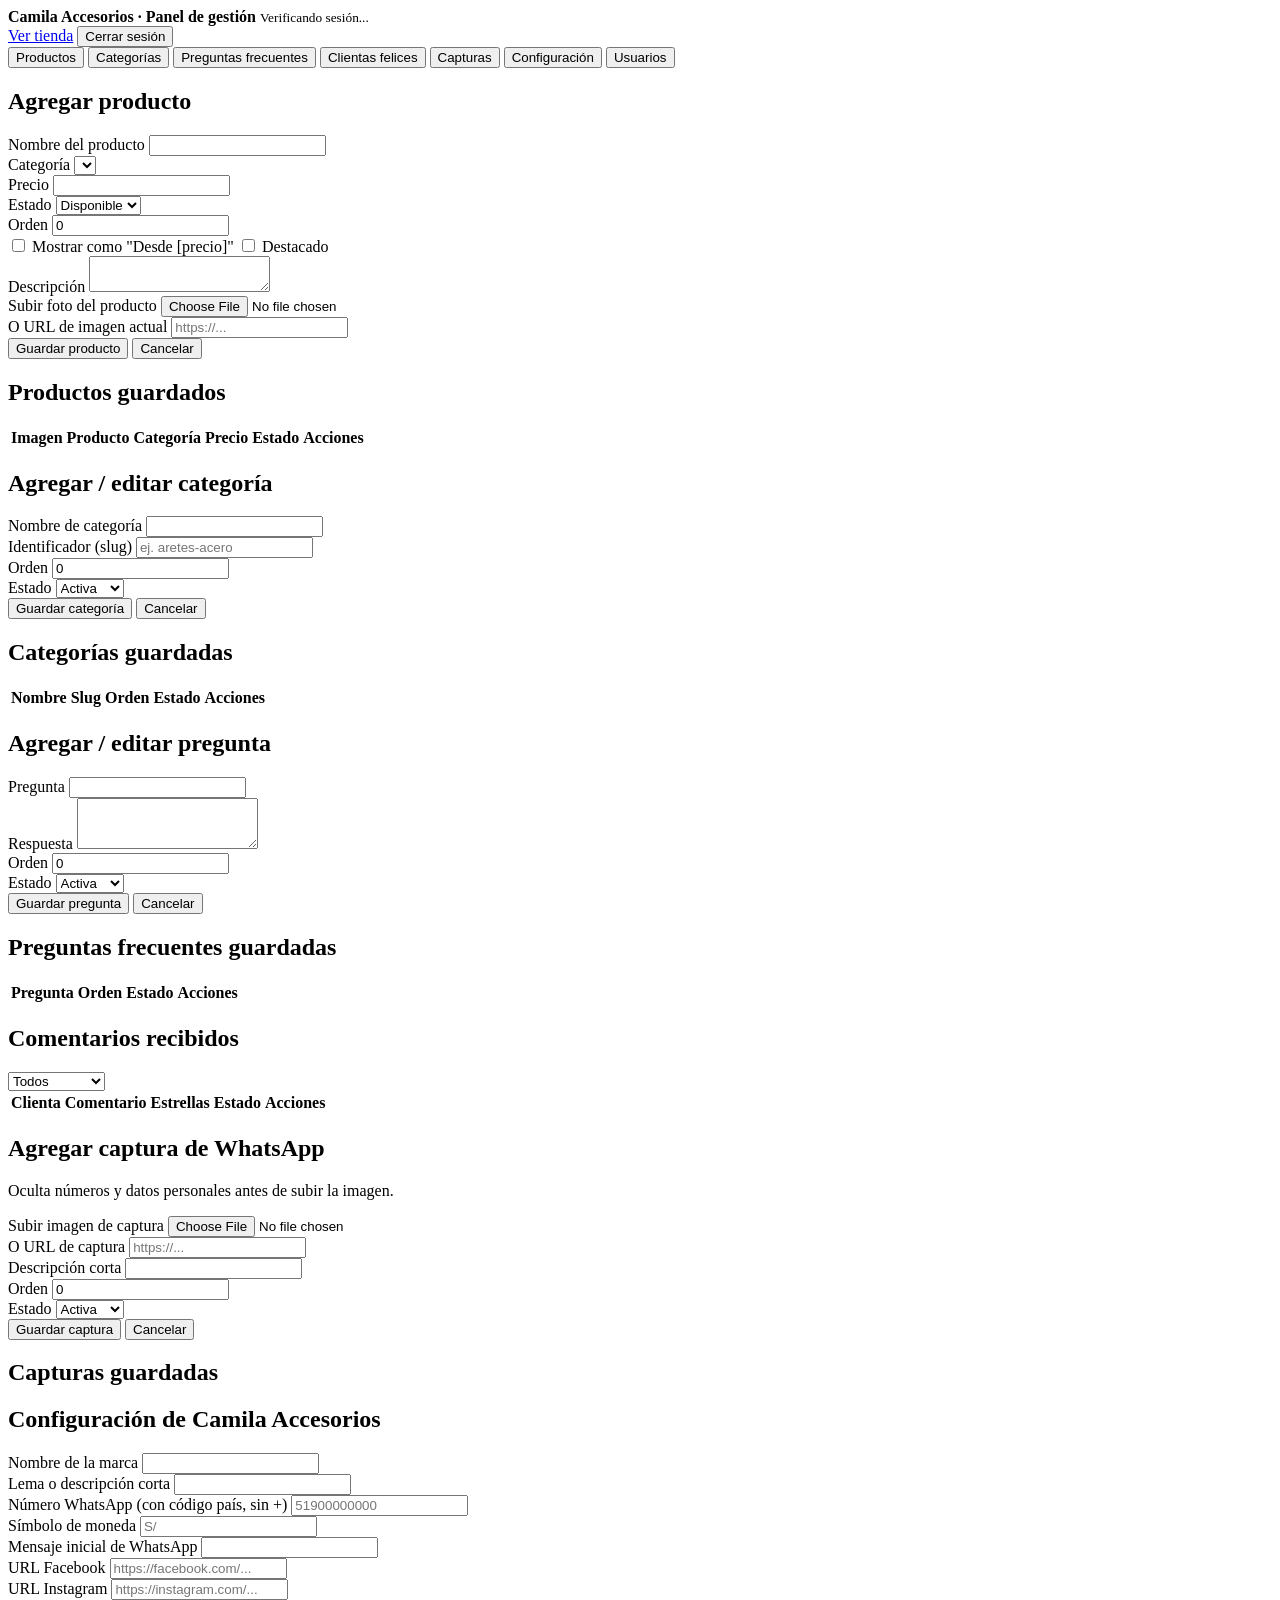
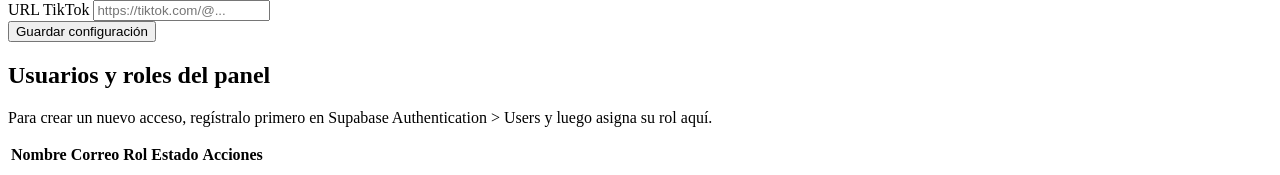
==== admin.html @ 9352d287 "Add files via upload" ====
<!DOCTYPE html>
<html lang="es">
<head>
  <meta charset="UTF-8" />
  <meta name="viewport" content="width=device-width, initial-scale=1.0" />
  <title>Panel de Administración — Camila Accesorios</title>
  <link rel="stylesheet" href="css/styles.css" />
  <link rel="stylesheet" href="css/admin.css" />
</head>
<body class="admin-body">
  <!-- Barra superior del panel -->
  <header class="admin-topbar">
    <div class="container admin-topbar-inner">
      <div>
        <strong>Camila Accesorios · Panel de gestión</strong>
        <small id="info-usuario-activo">Verificando sesión...</small>
      </div>
      <div class="admin-topbar-actions">
        <a href="index.html" target="_blank" class="btn btn-outline btn-sm">Ver tienda</a>
        <button type="button" id="btn-logout" class="btn btn-danger btn-sm">Cerrar sesión</button>
      </div>
    </div>
  </header>

  <main class="container admin-main">
    <!-- Navegación por pestañas -->
    <nav class="admin-tabs" role="tablist">
      <button type="button" class="tab-btn active" data-tab="sec-productos">Productos</button>
      <button type="button" class="tab-btn" data-tab="sec-categorias">Categorías</button>
      <button type="button" class="tab-btn" data-tab="sec-faq">Preguntas frecuentes</button>
      <button type="button" class="tab-btn" data-tab="sec-resenas">Clientas felices</button>
      <button type="button" class="tab-btn" data-tab="sec-capturas">Capturas</button>
      <button type="button" class="tab-btn" data-tab="sec-config">Configuración</button>
      <button type="button" class="tab-btn" id="tab-usuarios" data-tab="sec-usuarios">Usuarios</button>
    </nav>

    <!-- 1. PRODUCTOS -->
    <section id="sec-productos" class="tab-panel active">
      <div class="panel-grid">
        <div class="panel-card">
          <h2 id="titulo-form-producto">Agregar producto</h2>
          <form id="form-producto" class="admin-form">
            <input type="hidden" id="prod-id" />
            <div class="form-group">
              <label for="prod-nombre">Nombre del producto</label>
              <input type="text" id="prod-nombre" required />
            </div>
            <div class="form-row">
              <div class="form-group">
                <label for="prod-categoria">Categoría</label>
                <select id="prod-categoria"></select>
              </div>
              <div class="form-group">
                <label for="prod-precio">Precio</label>
                <input type="number" id="prod-precio" step="0.01" min="0" required />
              </div>
            </div>
            <div class="form-row">
              <div class="form-group">
                <label for="prod-estado">Estado</label>
                <select id="prod-estado">
                  <option value="disponible">Disponible</option>
                  <option value="agotado">Agotado</option>
                </select>
              </div>
              <div class="form-group">
                <label for="prod-orden">Orden</label>
                <input type="number" id="prod-orden" value="0" />
              </div>
            </div>
            <div class="form-checks">
              <label><input type="checkbox" id="prod-es-desde" /> Mostrar como "Desde [precio]"</label>
              <label><input type="checkbox" id="prod-destacado" /> Destacado</label>
            </div>
            <div class="form-group">
              <label for="prod-descripcion">Descripción</label>
              <textarea id="prod-descripcion" rows="2"></textarea>
            </div>
            <div class="form-group">
              <label for="prod-archivo">Subir foto del producto</label>
              <input type="file" id="prod-archivo" accept="image/*" />
            </div>
            <div class="form-group">
              <label for="prod-imagen-url">O URL de imagen actual</label>
              <input type="url" id="prod-imagen-url" placeholder="https://..." />
            </div>
            <div class="form-actions">
              <button type="submit" class="btn btn-primary">Guardar producto</button>
              <button type="button" id="btn-cancelar-prod" class="btn btn-outline">Cancelar</button>
            </div>
          </form>
        </div>

        <div class="panel-card">
          <h2>Productos guardados</h2>
          <div class="table-wrap">
            <table class="admin-table">
              <thead>
                <tr>
                  <th>Imagen</th>
                  <th>Producto</th>
                  <th>Categoría</th>
                  <th>Precio</th>
                  <th>Estado</th>
                  <th>Acciones</th>
                </tr>
              </thead>
              <tbody id="tbody-productos"></tbody>
            </table>
          </div>
        </div>
      </div>
    </section>

    <!-- 2. CATEGORÍAS -->
    <section id="sec-categorias" class="tab-panel">
      <div class="panel-grid">
        <div class="panel-card">
          <h2>Agregar / editar categoría</h2>
          <form id="form-categoria" class="admin-form">
            <input type="hidden" id="cat-id" />
            <div class="form-group">
              <label for="cat-nombre">Nombre de categoría</label>
              <input type="text" id="cat-nombre" required />
            </div>
            <div class="form-group">
              <label for="cat-slug">Identificador (slug)</label>
              <input type="text" id="cat-slug" required placeholder="ej. aretes-acero" />
            </div>
            <div class="form-row">
              <div class="form-group">
                <label for="cat-orden">Orden</label>
                <input type="number" id="cat-orden" value="0" />
              </div>
              <div class="form-group">
                <label for="cat-activa">Estado</label>
                <select id="cat-activa">
                  <option value="true">Activa</option>
                  <option value="false">Inactiva</option>
                </select>
              </div>
            </div>
            <div class="form-actions">
              <button type="submit" class="btn btn-primary">Guardar categoría</button>
              <button type="button" id="btn-cancelar-cat" class="btn btn-outline">Cancelar</button>
            </div>
          </form>
        </div>

        <div class="panel-card">
          <h2>Categorías guardadas</h2>
          <div class="table-wrap">
            <table class="admin-table">
              <thead>
                <tr>
                  <th>Nombre</th>
                  <th>Slug</th>
                  <th>Orden</th>
                  <th>Estado</th>
                  <th>Acciones</th>
                </tr>
              </thead>
              <tbody id="tbody-categorias"></tbody>
            </table>
          </div>
        </div>
      </div>
    </section>

    <!-- 3. PREGUNTAS FRECUENTES -->
    <section id="sec-faq" class="tab-panel">
      <div class="panel-grid">
        <div class="panel-card">
          <h2>Agregar / editar pregunta</h2>
          <form id="form-faq" class="admin-form">
            <input type="hidden" id="faq-id" />
            <div class="form-group">
              <label for="faq-pregunta">Pregunta</label>
              <input type="text" id="faq-pregunta" required />
            </div>
            <div class="form-group">
              <label for="faq-respuesta">Respuesta</label>
              <textarea id="faq-respuesta" rows="3" required></textarea>
            </div>
            <div class="form-row">
              <div class="form-group">
                <label for="faq-orden">Orden</label>
                <input type="number" id="faq-orden" value="0" />
              </div>
              <div class="form-group">
                <label for="faq-activa">Estado</label>
                <select id="faq-activa">
                  <option value="true">Activa</option>
                  <option value="false">Inactiva</option>
                </select>
              </div>
            </div>
            <div class="form-actions">
              <button type="submit" class="btn btn-primary">Guardar pregunta</button>
              <button type="button" id="btn-cancelar-faq" class="btn btn-outline">Cancelar</button>
            </div>
          </form>
        </div>

        <div class="panel-card">
          <h2>Preguntas frecuentes guardadas</h2>
          <div class="table-wrap">
            <table class="admin-table">
              <thead>
                <tr>
                  <th>Pregunta</th>
                  <th>Orden</th>
                  <th>Estado</th>
                  <th>Acciones</th>
                </tr>
              </thead>
              <tbody id="tbody-faq"></tbody>
            </table>
          </div>
        </div>
      </div>
    </section>

    <!-- 4. CLIENTAS FELICES -->
    <section id="sec-resenas" class="tab-panel">
      <div class="panel-card">
        <div class="card-header-flex">
          <h2>Comentarios recibidos</h2>
          <select id="filtro-estado-resenas">
            <option value="todos">Todos</option>
            <option value="pendiente">Pendientes</option>
            <option value="aprobado">Aprobados</option>
            <option value="rechazado">Rechazados</option>
            <option value="inactivo">Inactivos</option>
          </select>
        </div>
        <div class="table-wrap">
          <table class="admin-table">
            <thead>
              <tr>
                <th>Clienta</th>
                <th>Comentario</th>
                <th>Estrellas</th>
                <th>Estado</th>
                <th>Acciones</th>
              </tr>
            </thead>
            <tbody id="tbody-resenas"></tbody>
          </table>
        </div>
      </div>
    </section>

    <!-- 5. CAPTURAS -->
    <section id="sec-capturas" class="tab-panel">
      <div class="panel-grid">
        <div class="panel-card">
          <h2>Agregar captura de WhatsApp</h2>
          <p class="texto-suave">Oculta números y datos personales antes de subir la imagen.</p>
          <form id="form-captura" class="admin-form">
            <input type="hidden" id="cap-id" />
            <div class="form-group">
              <label for="cap-archivo">Subir imagen de captura</label>
              <input type="file" id="cap-archivo" accept="image/*" />
            </div>
            <div class="form-group">
              <label for="cap-url">O URL de captura</label>
              <input type="url" id="cap-url" placeholder="https://..." />
            </div>
            <div class="form-group">
              <label for="cap-descripcion">Descripción corta</label>
              <input type="text" id="cap-descripcion" />
            </div>
            <div class="form-row">
              <div class="form-group">
                <label for="cap-orden">Orden</label>
                <input type="number" id="cap-orden" value="0" />
              </div>
              <div class="form-group">
                <label for="cap-activa">Estado</label>
                <select id="cap-activa">
                  <option value="true">Activa</option>
                  <option value="false">Inactiva</option>
                </select>
              </div>
            </div>
            <div class="form-actions">
              <button type="submit" class="btn btn-primary">Guardar captura</button>
              <button type="button" id="btn-cancelar-cap" class="btn btn-outline">Cancelar</button>
            </div>
          </form>
        </div>

        <div class="panel-card">
          <h2>Capturas guardadas</h2>
          <div id="grid-admin-capturas" class="grid-capturas"></div>
        </div>
      </div>
    </section>

    <!-- 6. CONFIGURACIÓN -->
    <section id="sec-config" class="tab-panel">
      <div class="panel-card max-w-md">
        <h2>Configuración de Camila Accesorios</h2>
        <form id="form-config" class="admin-form">
          <div class="form-group">
            <label for="cfg-marca">Nombre de la marca</label>
            <input type="text" id="cfg-marca" required />
          </div>
          <div class="form-group">
            <label for="cfg-lema">Lema o descripción corta</label>
            <input type="text" id="cfg-lema" />
          </div>
          <div class="form-row">
            <div class="form-group">
              <label for="cfg-wa">Número WhatsApp (con código país, sin +)</label>
              <input type="text" id="cfg-wa" required placeholder="51900000000" />
            </div>
            <div class="form-group">
              <label for="cfg-moneda">Símbolo de moneda</label>
              <input type="text" id="cfg-moneda" required placeholder="S/" />
            </div>
          </div>
          <div class="form-group">
            <label for="cfg-mensaje-wa">Mensaje inicial de WhatsApp</label>
            <input type="text" id="cfg-mensaje-wa" />
          </div>
          <div class="form-group">
            <label for="cfg-fb">URL Facebook</label>
            <input type="url" id="cfg-fb" placeholder="https://facebook.com/..." />
          </div>
          <div class="form-group">
            <label for="cfg-ig">URL Instagram</label>
            <input type="url" id="cfg-ig" placeholder="https://instagram.com/..." />
          </div>
          <div class="form-group">
            <label for="cfg-tt">URL TikTok</label>
            <input type="url" id="cfg-tt" placeholder="https://tiktok.com/@..." />
          </div>
          <button type="submit" class="btn btn-primary">Guardar configuración</button>
        </form>
      </div>
    </section>

    <!-- 7. USUARIOS (Solo visible para rol 'admin') -->
    <section id="sec-usuarios" class="tab-panel">
      <div class="panel-card">
        <h2>Usuarios y roles del panel</h2>
        <p class="texto-suave">Para crear un nuevo acceso, regístralo primero en Supabase Authentication &gt; Users y luego asigna su rol aquí.</p>
        <div class="table-wrap">
          <table class="admin-table">
            <thead>
              <tr>
                <th>Nombre</th>
                <th>Correo</th>
                <th>Rol</th>
                <th>Estado</th>
                <th>Acciones</th>
              </tr>
            </thead>
            <tbody id="tbody-usuarios"></tbody>
          </table>
        </div>
      </div>
    </section>
  </main>

  <script>
    // Cambio de pestañas en el panel
    document.querySelectorAll('.tab-btn').forEach((btn) => {
      btn.addEventListener('click', () => {
        document.querySelectorAll('.tab-btn').forEach((b) => b.classList.remove('active'));
        document.querySelectorAll('.tab-panel').forEach((p) => p.classList.remove('active'));
        btn.classList.add('active');
        document.getElementById(btn.dataset.tab)?.classList.add('active');
      });
    });
  </script>
  <script type="module" src="./js/admin.js"></script>
</body>
</html>
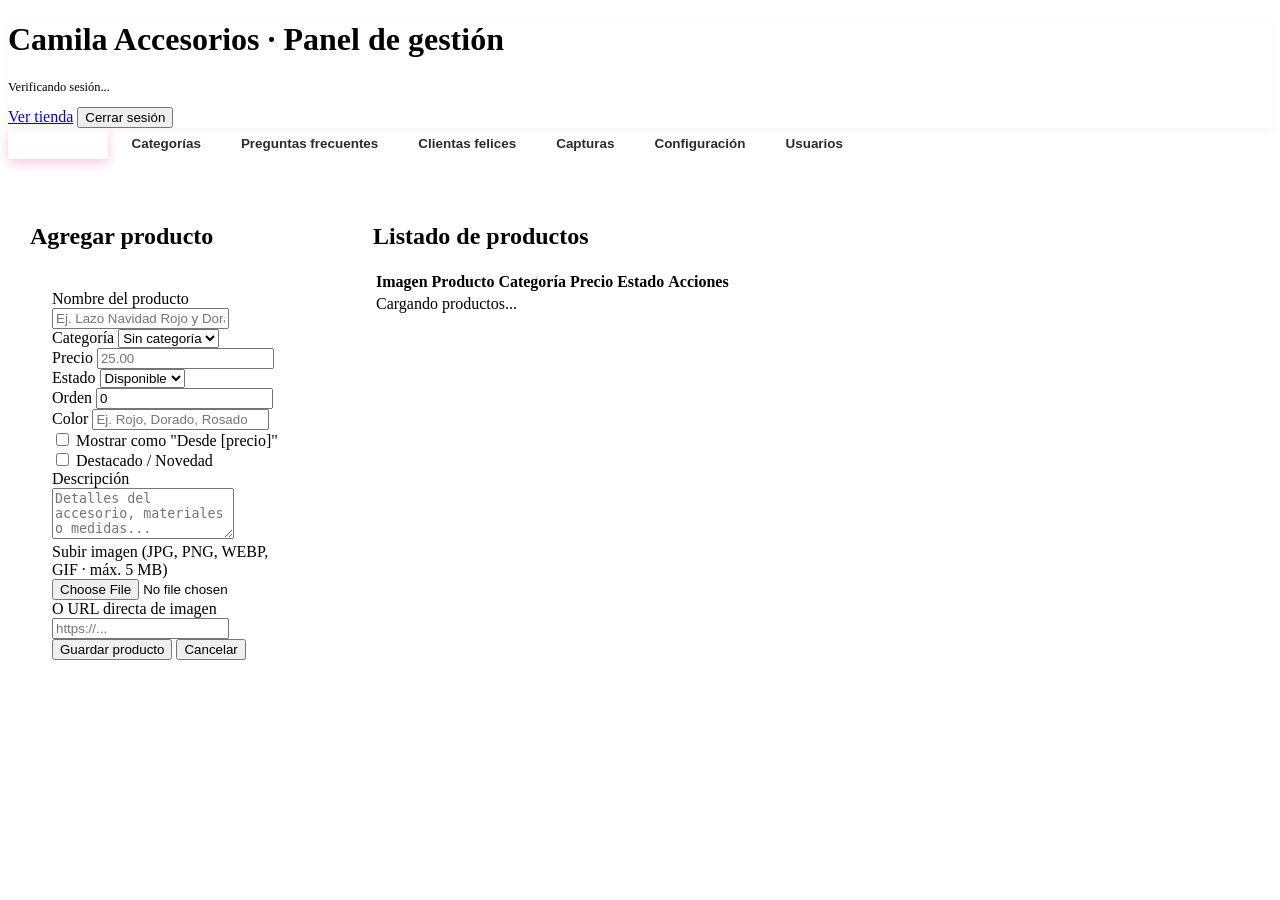
==== commit aef172e6: "Revamp admin panel layout and forms Updated the admin panel layout and improved accessibility featur" ====
--- a/admin.html
+++ b/admin.html
@@ -3,87 +3,192 @@
 <head>
   <meta charset="UTF-8" />
   <meta name="viewport" content="width=device-width, initial-scale=1.0" />
-  <title>Panel de Administración — Camila Accesorios</title>
-  <link rel="stylesheet" href="css/styles.css" />
+  <title>Camila Accesorios — Panel de gestión</title>
+  <link rel="preconnect" href="https://fonts.googleapis.com" />
+  <link rel="preconnect" href="https://fonts.gstatic.com" crossorigin />
+  <link href="https://fonts.googleapis.com/css2?family=Plus+Jakarta+Sans:wght@400;500;600;700&display=swap" rel="stylesheet" />
   <link rel="stylesheet" href="css/admin.css" />
 </head>
-<body class="admin-body">
-  <!-- Barra superior del panel -->
+<body>
+
+  <!-- ENCABEZADO SUPERIOR -->
   <header class="admin-topbar">
-    <div class="container admin-topbar-inner">
-      <div>
-        <strong>Camila Accesorios · Panel de gestión</strong>
-        <small id="info-usuario-activo">Verificando sesión...</small>
-      </div>
-      <div class="admin-topbar-actions">
-        <a href="index.html" target="_blank" class="btn btn-outline btn-sm">Ver tienda</a>
-        <button type="button" id="btn-logout" class="btn btn-danger btn-sm">Cerrar sesión</button>
+    <div class="admin-topbar__inner">
+      <div class="admin-brand">
+        <h1>Camila Accesorios · Panel de gestión</h1>
+        <p id="info-usuario-activo">Verificando sesión...</p>
+      </div>
+
+      <div class="admin-actions">
+        <a href="index.html" class="btn btn-outline">Ver tienda</a>
+        <button type="button" id="btn-logout" class="btn btn-danger">Cerrar sesión</button>
       </div>
     </div>
   </header>
 
-  <main class="container admin-main">
-    <!-- Navegación por pestañas -->
-    <nav class="admin-tabs" role="tablist">
-      <button type="button" class="tab-btn active" data-tab="sec-productos">Productos</button>
-      <button type="button" class="tab-btn" data-tab="sec-categorias">Categorías</button>
-      <button type="button" class="tab-btn" data-tab="sec-faq">Preguntas frecuentes</button>
-      <button type="button" class="tab-btn" data-tab="sec-resenas">Clientas felices</button>
-      <button type="button" class="tab-btn" data-tab="sec-capturas">Capturas</button>
-      <button type="button" class="tab-btn" data-tab="sec-config">Configuración</button>
-      <button type="button" class="tab-btn" id="tab-usuarios" data-tab="sec-usuarios">Usuarios</button>
+  <!-- CONTENEDOR PRINCIPAL -->
+  <main class="admin-container">
+
+    <!-- NAVEGACIÓN POR PESTAÑAS -->
+    <nav class="admin-tabs" role="tablist" aria-label="Secciones del panel">
+      <button type="button" class="tab-btn active" role="tab" aria-selected="true" data-tab="sec-productos">
+        Productos
+      </button>
+      <button type="button" class="tab-btn" role="tab" aria-selected="false" data-tab="sec-categorias">
+        Categorías
+      </button>
+      <button type="button" class="tab-btn" role="tab" aria-selected="false" data-tab="sec-faq">
+        Preguntas frecuentes
+      </button>
+      <button type="button" class="tab-btn" role="tab" aria-selected="false" data-tab="sec-resenas">
+        Clientas felices
+      </button>
+      <button type="button" class="tab-btn" role="tab" aria-selected="false" data-tab="sec-capturas">
+        Capturas
+      </button>
+      <button type="button" class="tab-btn" role="tab" aria-selected="false" data-tab="sec-config">
+        Configuración
+      </button>
+      <button type="button" class="tab-btn" role="tab" aria-selected="false" id="tab-usuarios" data-tab="sec-usuarios">
+        Usuarios
+      </button>
     </nav>
 
-    <!-- 1. PRODUCTOS -->
-    <section id="sec-productos" class="tab-panel active">
-      <div class="panel-grid">
-        <div class="panel-card">
+    <!-- ========================================== -->
+    <!-- 1. PRODUCTOS                               -->
+    <!-- ========================================== -->
+    <section id="sec-productos" class="tab-panel active" role="tabpanel">
+      <div class="admin-grid">
+        <div class="admin-card">
           <h2 id="titulo-form-producto">Agregar producto</h2>
+
           <form id="form-producto" class="admin-form">
-            <input type="hidden" id="prod-id" />
+            <input type="hidden" id="prod-id" name="prod-id" />
+
             <div class="form-group">
               <label for="prod-nombre">Nombre del producto</label>
-              <input type="text" id="prod-nombre" required />
-            </div>
+              <input
+                type="text"
+                id="prod-nombre"
+                name="prod-nombre"
+                placeholder="Ej. Lazo Navidad Rojo y Dorado"
+                required
+              />
+            </div>
+
             <div class="form-row">
               <div class="form-group">
                 <label for="prod-categoria">Categoría</label>
-                <select id="prod-categoria"></select>
-              </div>
+                <select id="prod-categoria" name="prod-categoria">
+                  <option value="">Sin categoría</option>
+                </select>
+              </div>
+
               <div class="form-group">
                 <label for="prod-precio">Precio</label>
-                <input type="number" id="prod-precio" step="0.01" min="0" required />
-              </div>
-            </div>
+                <input
+                  type="number"
+                  id="prod-precio"
+                  name="prod-precio"
+                  min="0"
+                  step="0.50"
+                  placeholder="25.00"
+                  required
+                />
+              </div>
+            </div>
+
             <div class="form-row">
               <div class="form-group">
                 <label for="prod-estado">Estado</label>
-                <select id="prod-estado">
+                <select id="prod-estado" name="prod-estado">
                   <option value="disponible">Disponible</option>
                   <option value="agotado">Agotado</option>
                 </select>
               </div>
+
               <div class="form-group">
                 <label for="prod-orden">Orden</label>
-                <input type="number" id="prod-orden" value="0" />
-              </div>
-            </div>
+                <input
+                  type="number"
+                  id="prod-orden"
+                  name="prod-orden"
+                  min="0"
+                  step="1"
+                  value="0"
+                />
+              </div>
+            </div>
+
+            <div class="form-group">
+              <label for="prod-color">Color</label>
+              <input
+                type="text"
+                id="prod-color"
+                name="prod-color"
+                list="lista-colores-sugeridos"
+                placeholder="Ej. Rojo, Dorado, Rosado, Celeste"
+              />
+              <datalist id="lista-colores-sugeridos">
+                <option value="Rojo"></option>
+                <option value="Dorado"></option>
+                <option value="Plateado"></option>
+                <option value="Rosado"></option>
+                <option value="Fucsia"></option>
+                <option value="Celeste"></option>
+                <option value="Azul"></option>
+                <option value="Blanco"></option>
+                <option value="Negro"></option>
+                <option value="Verde"></option>
+                <option value="Morado"></option>
+                <option value="Lila"></option>
+                <option value="Amarillo"></option>
+                <option value="Coral"></option>
+              </datalist>
+            </div>
+
             <div class="form-checks">
-              <label><input type="checkbox" id="prod-es-desde" /> Mostrar como "Desde [precio]"</label>
-              <label><input type="checkbox" id="prod-destacado" /> Destacado</label>
-            </div>
+              <label class="checkbox-label">
+                <input type="checkbox" id="prod-es-desde" name="prod-es-desde" />
+                <span>Mostrar como "Desde [precio]"</span>
+              </label>
+
+              <label class="checkbox-label">
+                <input type="checkbox" id="prod-destacado" name="prod-destacado" />
+                <span>Destacado / Novedad</span>
+              </label>
+            </div>
+
             <div class="form-group">
               <label for="prod-descripcion">Descripción</label>
-              <textarea id="prod-descripcion" rows="2"></textarea>
-            </div>
-            <div class="form-group">
-              <label for="prod-archivo">Subir foto del producto</label>
-              <input type="file" id="prod-archivo" accept="image/*" />
-            </div>
-            <div class="form-group">
-              <label for="prod-imagen-url">O URL de imagen actual</label>
-              <input type="url" id="prod-imagen-url" placeholder="https://..." />
-            </div>
+              <textarea
+                id="prod-descripcion"
+                name="prod-descripcion"
+                rows="3"
+                placeholder="Detalles del accesorio, materiales o medidas..."
+              ></textarea>
+            </div>
+
+            <div class="form-group">
+              <label for="prod-archivo">Subir imagen (JPG, PNG, WEBP, GIF · máx. 5 MB)</label>
+              <input
+                type="file"
+                id="prod-archivo"
+                name="prod-archivo"
+                accept="image/jpeg,image/png,image/webp,image/gif"
+              />
+            </div>
+
+            <div class="form-group">
+              <label for="prod-imagen-url">O URL directa de imagen</label>
+              <input
+                type="url"
+                id="prod-imagen-url"
+                name="prod-imagen-url"
+                placeholder="https://..."
+              />
+            </div>
+
             <div class="form-actions">
               <button type="submit" class="btn btn-primary">Guardar producto</button>
               <button type="button" id="btn-cancelar-prod" class="btn btn-outline">Cancelar</button>
@@ -91,9 +196,9 @@
           </form>
         </div>
 
-        <div class="panel-card">
-          <h2>Productos guardados</h2>
-          <div class="table-wrap">
+        <div class="admin-card">
+          <h2>Listado de productos</h2>
+          <div class="table-responsive">
             <table class="admin-table">
               <thead>
                 <tr>
@@ -105,41 +210,63 @@
                   <th>Acciones</th>
                 </tr>
               </thead>
-              <tbody id="tbody-productos"></tbody>
+              <tbody id="tbody-productos">
+                <tr><td colspan="6">Cargando productos...</td></tr>
+              </tbody>
             </table>
           </div>
         </div>
       </div>
     </section>
 
-    <!-- 2. CATEGORÍAS -->
-    <section id="sec-categorias" class="tab-panel">
-      <div class="panel-grid">
-        <div class="panel-card">
+    <!-- ========================================== -->
+    <!-- 2. CATEGORÍAS                              -->
+    <!-- ========================================== -->
+    <section id="sec-categorias" class="tab-panel" role="tabpanel" hidden>
+      <div class="admin-grid">
+        <div class="admin-card">
           <h2>Agregar / editar categoría</h2>
+
           <form id="form-categoria" class="admin-form">
-            <input type="hidden" id="cat-id" />
-            <div class="form-group">
-              <label for="cat-nombre">Nombre de categoría</label>
-              <input type="text" id="cat-nombre" required />
-            </div>
-            <div class="form-group">
-              <label for="cat-slug">Identificador (slug)</label>
-              <input type="text" id="cat-slug" required placeholder="ej. aretes-acero" />
-            </div>
+            <input type="hidden" id="cat-id" name="cat-id" />
+
+            <div class="form-group">
+              <label for="cat-nombre">Nombre de la categoría</label>
+              <input
+                type="text"
+                id="cat-nombre"
+                name="cat-nombre"
+                placeholder="Ej. Escolares"
+                required
+              />
+            </div>
+
+            <div class="form-group">
+              <label for="cat-slug">Slug</label>
+              <input
+                type="text"
+                id="cat-slug"
+                name="cat-slug"
+                placeholder="escolares"
+                required
+              />
+            </div>
+
             <div class="form-row">
               <div class="form-group">
                 <label for="cat-orden">Orden</label>
-                <input type="number" id="cat-orden" value="0" />
-              </div>
+                <input type="number" id="cat-orden" name="cat-orden" min="0" value="0" />
+              </div>
+
               <div class="form-group">
                 <label for="cat-activa">Estado</label>
-                <select id="cat-activa">
+                <select id="cat-activa" name="cat-activa">
                   <option value="true">Activa</option>
                   <option value="false">Inactiva</option>
                 </select>
               </div>
             </div>
+
             <div class="form-actions">
               <button type="submit" class="btn btn-primary">Guardar categoría</button>
               <button type="button" id="btn-cancelar-cat" class="btn btn-outline">Cancelar</button>
@@ -147,9 +274,9 @@
           </form>
         </div>
 
-        <div class="panel-card">
-          <h2>Categorías guardadas</h2>
-          <div class="table-wrap">
+        <div class="admin-card">
+          <h2>Categorías registradas</h2>
+          <div class="table-responsive">
             <table class="admin-table">
               <thead>
                 <tr>
@@ -160,41 +287,63 @@
                   <th>Acciones</th>
                 </tr>
               </thead>
-              <tbody id="tbody-categorias"></tbody>
+              <tbody id="tbody-categorias">
+                <tr><td colspan="5">Cargando categorías...</td></tr>
+              </tbody>
             </table>
           </div>
         </div>
       </div>
     </section>
 
-    <!-- 3. PREGUNTAS FRECUENTES -->
-    <section id="sec-faq" class="tab-panel">
-      <div class="panel-grid">
-        <div class="panel-card">
-          <h2>Agregar / editar pregunta</h2>
+    <!-- ========================================== -->
+    <!-- 3. PREGUNTAS FRECUENTES (FAQ)              -->
+    <!-- ========================================== -->
+    <section id="sec-faq" class="tab-panel" role="tabpanel" hidden>
+      <div class="admin-grid">
+        <div class="admin-card">
+          <h2>Agregar / editar pregunta frecuente</h2>
+
           <form id="form-faq" class="admin-form">
-            <input type="hidden" id="faq-id" />
+            <input type="hidden" id="faq-id" name="faq-id" />
+
             <div class="form-group">
               <label for="faq-pregunta">Pregunta</label>
-              <input type="text" id="faq-pregunta" required />
-            </div>
+              <input
+                type="text"
+                id="faq-pregunta"
+                name="faq-pregunta"
+                placeholder="¿Hacen envíos a todo el Perú?"
+                required
+              />
+            </div>
+
             <div class="form-group">
               <label for="faq-respuesta">Respuesta</label>
-              <textarea id="faq-respuesta" rows="3" required></textarea>
-            </div>
+              <textarea
+                id="faq-respuesta"
+                name="faq-respuesta"
+                rows="4"
+                placeholder="Sí, realizamos envíos a nivel nacional..."
+                required
+              ></textarea>
+            </div>
+
             <div class="form-row">
               <div class="form-group">
                 <label for="faq-orden">Orden</label>
-                <input type="number" id="faq-orden" value="0" />
-              </div>
+                <input type="number" id="faq-orden" name="faq-orden" min="0" value="0" />
+              </div>
+
               <div class="form-group">
                 <label for="faq-activa">Estado</label>
-                <select id="faq-activa">
+                <select id="faq-activa" name="faq-activa">
                   <option value="true">Activa</option>
                   <option value="false">Inactiva</option>
                 </select>
               </div>
             </div>
+
             <div class="form-actions">
               <button type="submit" class="btn btn-primary">Guardar pregunta</button>
               <button type="button" id="btn-cancelar-faq" class="btn btn-outline">Cancelar</button>
@@ -202,88 +351,115 @@
           </form>
         </div>
 
-        <div class="panel-card">
-          <h2>Preguntas frecuentes guardadas</h2>
-          <div class="table-wrap">
+        <div class="admin-card">
+          <h2>Preguntas registradas</h2>
+          <div class="table-responsive">
             <table class="admin-table">
               <thead>
                 <tr>
-                  <th>Pregunta</th>
+                  <th>Pregunta y respuesta</th>
                   <th>Orden</th>
                   <th>Estado</th>
                   <th>Acciones</th>
                 </tr>
               </thead>
-              <tbody id="tbody-faq"></tbody>
+              <tbody id="tbody-faq">
+                <tr><td colspan="4">Cargando preguntas...</td></tr>
+              </tbody>
             </table>
           </div>
         </div>
       </div>
     </section>
 
-    <!-- 4. CLIENTAS FELICES -->
-    <section id="sec-resenas" class="tab-panel">
-      <div class="panel-card">
+    <!-- ========================================== -->
+    <!-- 4. CLIENTAS FELICES (RESEÑAS)             -->
+    <!-- ========================================== -->
+    <section id="sec-resenas" class="tab-panel" role="tabpanel" hidden>
+      <div class="admin-card">
         <div class="card-header-flex">
-          <h2>Comentarios recibidos</h2>
-          <select id="filtro-estado-resenas">
-            <option value="todos">Todos</option>
-            <option value="pendiente">Pendientes</option>
-            <option value="aprobado">Aprobados</option>
-            <option value="rechazado">Rechazados</option>
-            <option value="inactivo">Inactivos</option>
-          </select>
-        </div>
-        <div class="table-wrap">
+          <h2>Reseñas y comentarios de clientas</h2>
+          <div class="form-group form-group--inline">
+            <label for="filtro-estado-resenas">Filtrar:</label>
+            <select id="filtro-estado-resenas" name="filtro-estado-resenas">
+              <option value="todos">Todos</option>
+              <option value="pendiente">Pendientes</option>
+              <option value="aprobado">Aprobados</option>
+              <option value="rechazado">Rechazados</option>
+            </select>
+          </div>
+        </div>
+
+        <div class="table-responsive">
           <table class="admin-table">
             <thead>
               <tr>
                 <th>Clienta</th>
                 <th>Comentario</th>
-                <th>Estrellas</th>
+                <th>Calificación</th>
                 <th>Estado</th>
                 <th>Acciones</th>
               </tr>
             </thead>
-            <tbody id="tbody-resenas"></tbody>
+            <tbody id="tbody-resenas">
+              <tr><td colspan="5">Cargando reseñas...</td></tr>
+            </tbody>
           </table>
         </div>
       </div>
     </section>
 
-    <!-- 5. CAPTURAS -->
-    <section id="sec-capturas" class="tab-panel">
-      <div class="panel-grid">
-        <div class="panel-card">
-          <h2>Agregar captura de WhatsApp</h2>
-          <p class="texto-suave">Oculta números y datos personales antes de subir la imagen.</p>
+    <!-- ========================================== -->
+    <!-- 5. CAPTURAS DE WHATSAPP                    -->
+    <!-- ========================================== -->
+    <section id="sec-capturas" class="tab-panel" role="tabpanel" hidden>
+      <div class="admin-grid">
+        <div class="admin-card">
+          <h2>Agregar / editar captura</h2>
+
           <form id="form-captura" class="admin-form">
-            <input type="hidden" id="cap-id" />
-            <div class="form-group">
-              <label for="cap-archivo">Subir imagen de captura</label>
-              <input type="file" id="cap-archivo" accept="image/*" />
-            </div>
-            <div class="form-group">
-              <label for="cap-url">O URL de captura</label>
-              <input type="url" id="cap-url" placeholder="https://..." />
-            </div>
-            <div class="form-group">
-              <label for="cap-descripcion">Descripción corta</label>
-              <input type="text" id="cap-descripcion" />
-            </div>
+            <input type="hidden" id="cap-id" name="cap-id" />
+
+            <div class="form-group">
+              <label for="cap-archivo">Subir imagen</label>
+              <input
+                type="file"
+                id="cap-archivo"
+                name="cap-archivo"
+                accept="image/jpeg,image/png,image/webp,image/gif"
+              />
+            </div>
+
+            <div class="form-group">
+              <label for="cap-url">O URL de imagen</label>
+              <input type="url" id="cap-url" name="cap-url" placeholder="https://..." />
+            </div>
+
+            <div class="form-group">
+              <label for="cap-descripcion">Descripción</label>
+              <input
+                type="text"
+                id="cap-descripcion"
+                name="cap-descripcion"
+                placeholder="Ej. Pedido entregado en Piura"
+              />
+            </div>
+
             <div class="form-row">
               <div class="form-group">
                 <label for="cap-orden">Orden</label>
-                <input type="number" id="cap-orden" value="0" />
-              </div>
+                <input type="number" id="cap-orden" name="cap-orden" min="0" value="0" />
+              </div>
+
               <div class="form-group">
                 <label for="cap-activa">Estado</label>
-                <select id="cap-activa">
+                <select id="cap-activa" name="cap-activa">
                   <option value="true">Activa</option>
                   <option value="false">Inactiva</option>
                 </select>
               </div>
             </div>
+
             <div class="form-actions">
               <button type="submit" class="btn btn-primary">Guardar captura</button>
               <button type="button" id="btn-cancelar-cap" class="btn btn-outline">Cancelar</button>
@@ -291,63 +467,88 @@
           </form>
         </div>
 
-        <div class="panel-card">
-          <h2>Capturas guardadas</h2>
-          <div id="grid-admin-capturas" class="grid-capturas"></div>
-        </div>
-      </div>
-    </section>
-
-    <!-- 6. CONFIGURACIÓN -->
-    <section id="sec-config" class="tab-panel">
-      <div class="panel-card max-w-md">
-        <h2>Configuración de Camila Accesorios</h2>
+        <div class="admin-card">
+          <h2>Capturas registradas</h2>
+          <div id="grid-admin-capturas" class="capturas-grid">
+            <p class="texto-suave">Cargando capturas...</p>
+          </div>
+        </div>
+      </div>
+    </section>
+
+    <!-- ========================================== -->
+    <!-- 6. CONFIGURACIÓN DEL SITIO                 -->
+    <!-- ========================================== -->
+    <section id="sec-config" class="tab-panel" role="tabpanel" hidden>
+      <div class="admin-card">
+        <h2>Configuración general de la tienda</h2>
+
         <form id="form-config" class="admin-form">
+          <div class="form-row">
+            <div class="form-group">
+              <label for="cfg-marca">Nombre de marca</label>
+              <input type="text" id="cfg-marca" name="cfg-marca" required />
+            </div>
+
+            <div class="form-group">
+              <label for="cfg-lema">Lema / subtítulo</label>
+              <input type="text" id="cfg-lema" name="cfg-lema" />
+            </div>
+          </div>
+
+          <div class="form-row">
+            <div class="form-group">
+              <label for="cfg-wa">Número de WhatsApp (con código de país)</label>
+              <input type="text" id="cfg-wa" name="cfg-wa" placeholder="51900000000" required />
+            </div>
+
+            <div class="form-group">
+              <label for="cfg-moneda">Símbolo de moneda</label>
+              <input type="text" id="cfg-moneda" name="cfg-moneda" value="S/" required />
+            </div>
+          </div>
+
           <div class="form-group">
-            <label for="cfg-marca">Nombre de la marca</label>
-            <input type="text" id="cfg-marca" required />
-          </div>
-          <div class="form-group">
-            <label for="cfg-lema">Lema o descripción corta</label>
-            <input type="text" id="cfg-lema" />
-          </div>
+            <label for="cfg-mensaje-wa">Mensaje base para WhatsApp</label>
+            <textarea
+              id="cfg-mensaje-wa"
+              name="cfg-mensaje-wa"
+              rows="3"
+              placeholder="Hola Camila Accesorios, deseo realizar el siguiente pedido:"
+            ></textarea>
+          </div>
+
           <div class="form-row">
             <div class="form-group">
-              <label for="cfg-wa">Número WhatsApp (con código país, sin +)</label>
-              <input type="text" id="cfg-wa" required placeholder="51900000000" />
-            </div>
-            <div class="form-group">
-              <label for="cfg-moneda">Símbolo de moneda</label>
-              <input type="text" id="cfg-moneda" required placeholder="S/" />
-            </div>
-          </div>
-          <div class="form-group">
-            <label for="cfg-mensaje-wa">Mensaje inicial de WhatsApp</label>
-            <input type="text" id="cfg-mensaje-wa" />
-          </div>
-          <div class="form-group">
-            <label for="cfg-fb">URL Facebook</label>
-            <input type="url" id="cfg-fb" placeholder="https://facebook.com/..." />
-          </div>
-          <div class="form-group">
-            <label for="cfg-ig">URL Instagram</label>
-            <input type="url" id="cfg-ig" placeholder="https://instagram.com/..." />
-          </div>
-          <div class="form-group">
-            <label for="cfg-tt">URL TikTok</label>
-            <input type="url" id="cfg-tt" placeholder="https://tiktok.com/@..." />
-          </div>
-          <button type="submit" class="btn btn-primary">Guardar configuración</button>
+              <label for="cfg-fb">URL Facebook</label>
+              <input type="url" id="cfg-fb" name="cfg-fb" placeholder="https://facebook.com/..." />
+            </div>
+
+            <div class="form-group">
+              <label for="cfg-ig">URL Instagram</label>
+              <input type="url" id="cfg-ig" name="cfg-ig" placeholder="https://instagram.com/..." />
+            </div>
+
+            <div class="form-group">
+              <label for="cfg-tt">URL TikTok</label>
+              <input type="url" id="cfg-tt" name="cfg-tt" placeholder="https://tiktok.com/..." />
+            </div>
+          </div>
+
+          <div class="form-actions">
+            <button type="submit" class="btn btn-primary">Guardar configuración</button>
+          </div>
         </form>
       </div>
     </section>
 
-    <!-- 7. USUARIOS (Solo visible para rol 'admin') -->
-    <section id="sec-usuarios" class="tab-panel">
-      <div class="panel-card">
-        <h2>Usuarios y roles del panel</h2>
-        <p class="texto-suave">Para crear un nuevo acceso, regístralo primero en Supabase Authentication &gt; Users y luego asigna su rol aquí.</p>
-        <div class="table-wrap">
+    <!-- ========================================== -->
+    <!-- 7. USUARIOS Y ROLES (SOLO ADMIN)           -->
+    <!-- ========================================== -->
+    <section id="sec-usuarios" class="tab-panel" role="tabpanel" hidden>
+      <div class="admin-card">
+        <h2>Usuarios y permisos</h2>
+        <div class="table-responsive">
           <table class="admin-table">
             <thead>
               <tr>
@@ -355,27 +556,19 @@
                 <th>Correo</th>
                 <th>Rol</th>
                 <th>Estado</th>
-                <th>Acciones</th>
+                <th>Acción</th>
               </tr>
             </thead>
-            <tbody id="tbody-usuarios"></tbody>
+            <tbody id="tbody-usuarios">
+              <tr><td colspan="5">Cargando usuarios...</td></tr>
+            </tbody>
           </table>
         </div>
       </div>
     </section>
+
   </main>
 
-  <script>
-    // Cambio de pestañas en el panel
-    document.querySelectorAll('.tab-btn').forEach((btn) => {
-      btn.addEventListener('click', () => {
-        document.querySelectorAll('.tab-btn').forEach((b) => b.classList.remove('active'));
-        document.querySelectorAll('.tab-panel').forEach((p) => p.classList.remove('active'));
-        btn.classList.add('active');
-        document.getElementById(btn.dataset.tab)?.classList.add('active');
-      });
-    });
-  </script>
-  <script type="module" src="./js/admin.js"></script>
+  <script type="module" src="js/admin.js"></script>
 </body>
-</html>+</html>
--- a/css/admin.css
+++ b/css/admin.css
@@ -0,0 +1,310 @@
+/* ==========================================
+   PANEL DE ADMINISTRACIÓN — CAMILA ACCESORIOS
+   Conserva proporciones exactas + estética rosa/magenta
+   ========================================== */
+
+body.admin-body {
+  background-color: var(--bg-page);
+  color: var(--text-main);
+  padding: 0 0 56px;
+  min-height: 100vh;
+}
+
+.admin-body .container {
+  max-width: 1320px;
+}
+
+/* 1. BARRA SUPERIOR (proporción compacta original) */
+.admin-topbar {
+  background-color: var(--bg-surface);
+  border-bottom: 1px solid var(--border-light);
+  box-shadow: 0 2px 10px rgba(72, 18, 45, 0.04);
+}
+
+.admin-topbar-inner {
+  min-height: 64px;
+  display: flex;
+  align-items: center;
+  justify-content: space-between;
+  gap: 16px;
+  padding-top: 10px;
+  padding-bottom: 10px;
+}
+
+.admin-topbar-inner strong {
+  display: block;
+  font-size: 1.02rem;
+  font-weight: 700;
+  color: #1f1b24;
+}
+
+#info-usuario-activo {
+  display: block;
+  font-size: 0.78rem;
+  color: var(--text-muted);
+  margin-top: 2px;
+}
+
+.admin-topbar-actions {
+  display: flex;
+  align-items: center;
+  gap: 10px;
+}
+
+.admin-body .btn {
+  display: inline-flex;
+  align-items: center;
+  justify-content: center;
+  border-radius: 10px;
+  font-weight: 600;
+  font-size: 0.82rem;
+  cursor: pointer;
+  padding: 6px 13px;
+  transition: all 0.18s ease;
+}
+
+.admin-body .btn-outline {
+  background-color: var(--primary-soft);
+  color: var(--primary);
+  border: 1px solid var(--primary-border);
+}
+
+.admin-body .btn-outline:hover {
+  background-color: var(--primary);
+  color: #ffffff;
+}
+
+.admin-body .btn-danger {
+  background-color: #ffffff;
+  color: #3a3540;
+  border: 1px solid var(--border-light);
+}
+
+.admin-body .btn-danger:hover {
+  background-color: var(--bg-soft-pink);
+  border-color: var(--primary-border);
+  color: var(--primary);
+}
+
+/* 2. CONTENEDOR PRINCIPAL Y PESTAÑAS */
+.admin-main {
+  padding-top: 22px;
+}
+
+.admin-tabs {
+  display: flex;
+  align-items: center;
+  gap: 6px;
+  flex-wrap: wrap;
+  margin-bottom: 24px;
+  background: transparent;
+  border: none;
+  padding: 0;
+  box-shadow: none;
+}
+
+.tab-btn {
+  appearance: none;
+  background: transparent;
+  border: 1px solid transparent;
+  border-radius: var(--radius-pill);
+  padding: 7px 16px;
+  font-size: 0.84rem;
+  font-weight: 600;
+  color: #2d2933;
+  cursor: pointer;
+  transition: all 0.18s ease;
+}
+
+.tab-btn:hover {
+  background-color: var(--primary-soft);
+  color: var(--primary);
+}
+
+.tab-btn.active {
+  background-color: var(--primary);
+  color: #ffffff;
+  box-shadow: 0 4px 12px rgba(228, 24, 120, 0.24);
+}
+
+/* 3. DISTRIBUCIÓN DE DOS COLUMNAS (Formulario ~310px | Tabla flexible) */
+.admin-grid,
+.panel-grid,
+.admin-two-col,
+section.tab-panel.active > div:has(> form),
+section.tab-panel:not([hidden]) > div:has(> form) {
+  display: grid;
+  grid-template-columns: 315px minmax(0, 1fr);
+  gap: 28px;
+  align-items: start;
+}
+
+/* Tarjetas blancas suaves */
+.admin-card,
+.panel-card,
+section.tab-panel form,
+section.tab-panel .table-wrap,
+section.tab-panel > div > div {
+  background-color: var(--bg-surface);
+  border: 1px solid var(--border-light);
+  border-radius: var(--radius-card);
+  padding: 20px 22px;
+  box-shadow: var(--shadow-card);
+}
+
+.admin-main h2,
+.admin-main h3 {
+  font-family: 'Plus Jakarta Sans', sans-serif;
+  font-size: 1.18rem;
+  font-weight: 700;
+  color: #1f1b24;
+  margin-bottom: 16px;
+}
+
+/* 4. FORMULARIO IZQUIERDO (con filas dobles Categoría/Precio y Estado/Orden) */
+.admin-main .form-row,
+.admin-main .grid-2,
+.admin-main form > div:has(> div + div) {
+  display: grid;
+  grid-template-columns: 1fr 1fr;
+  gap: 12px;
+}
+
+.admin-main label {
+  display: block;
+  font-size: 0.8rem;
+  font-weight: 700;
+  color: #2d2933;
+  margin-bottom: 5px;
+}
+
+.admin-main input[type="text"],
+.admin-main input[type="number"],
+.admin-main input[type="email"],
+.admin-main input[type="password"],
+.admin-main input[type="url"],
+.admin-main input[type="search"],
+.admin-main select,
+.admin-main textarea {
+  width: 100%;
+  padding: 8px 11px;
+  border-radius: 10px;
+  border: 1px solid var(--border-light);
+  background-color: #ffffff;
+  color: var(--text-main);
+  font-size: 0.85rem;
+  margin-bottom: 12px;
+  transition: border-color 0.18s ease, box-shadow 0.18s ease;
+}
+
+.admin-main input:focus,
+.admin-main select:focus,
+.admin-main textarea:focus {
+  outline: none;
+  border-color: var(--primary);
+  box-shadow: 0 0 0 3px var(--primary-soft);
+}
+
+.admin-main input[type="checkbox"] {
+  accent-color: var(--primary);
+  width: 15px;
+  height: 15px;
+  margin-right: 6px;
+  vertical-align: middle;
+}
+
+.admin-main label:has(input[type="checkbox"]) {
+  display: flex;
+  align-items: center;
+  font-weight: 500;
+  font-size: 0.82rem;
+  margin-bottom: 8px;
+  cursor: pointer;
+}
+
+.admin-main button[type="submit"],
+.admin-main .btn-primary {
+  background-color: var(--primary);
+  color: #ffffff;
+  border: none;
+  border-radius: var(--radius-pill);
+  padding: 9px 18px;
+  font-size: 0.84rem;
+  font-weight: 600;
+  cursor: pointer;
+  box-shadow: 0 4px 14px rgba(228, 24, 120, 0.22);
+  transition: background-color 0.18s ease;
+}
+
+.admin-main button[type="submit"]:hover,
+.admin-main .btn-primary:hover {
+  background-color: var(--primary-hover);
+}
+
+/* 5. TABLA DERECHA ("Productos guardados") */
+.admin-main table {
+  width: 100%;
+  border-collapse: collapse;
+  font-size: 0.85rem;
+}
+
+.admin-main th {
+  text-align: left;
+  font-size: 0.78rem;
+  font-weight: 700;
+  color: #2d2933;
+  padding: 10px 12px;
+  border-bottom: 1px solid var(--border-light);
+}
+
+.admin-main td {
+  padding: 12px;
+  border-bottom: 1px solid #f4eff3;
+  vertical-align: middle;
+}
+
+.admin-main tbody tr:hover {
+  background-color: #fff7fb;
+}
+
+.admin-main td img {
+  width: 48px;
+  height: 48px;
+  object-fit: cover;
+  border-radius: 10px;
+  background-color: var(--bg-card-img);
+  border: 1px solid var(--border-light);
+}
+
+.admin-main td button {
+  padding: 4px 10px;
+  border-radius: 8px;
+  border: 1px solid var(--primary-border);
+  background-color: var(--primary-soft);
+  color: var(--primary);
+  font-size: 0.76rem;
+  font-weight: 600;
+  cursor: pointer;
+  margin-right: 4px;
+  transition: all 0.18s ease;
+}
+
+.admin-main td button:hover {
+  background-color: var(--primary);
+  color: #ffffff;
+}
+
+@media (max-width: 920px) {
+  .admin-grid,
+  .panel-grid,
+  .admin-two-col,
+  section.tab-panel.active > div:has(> form),
+  section.tab-panel:not([hidden]) > div:has(> form) {
+    grid-template-columns: 1fr;
+  }
+
+  .admin-main table {
+    display: block;
+    overflow-x: auto;
+  }
+}
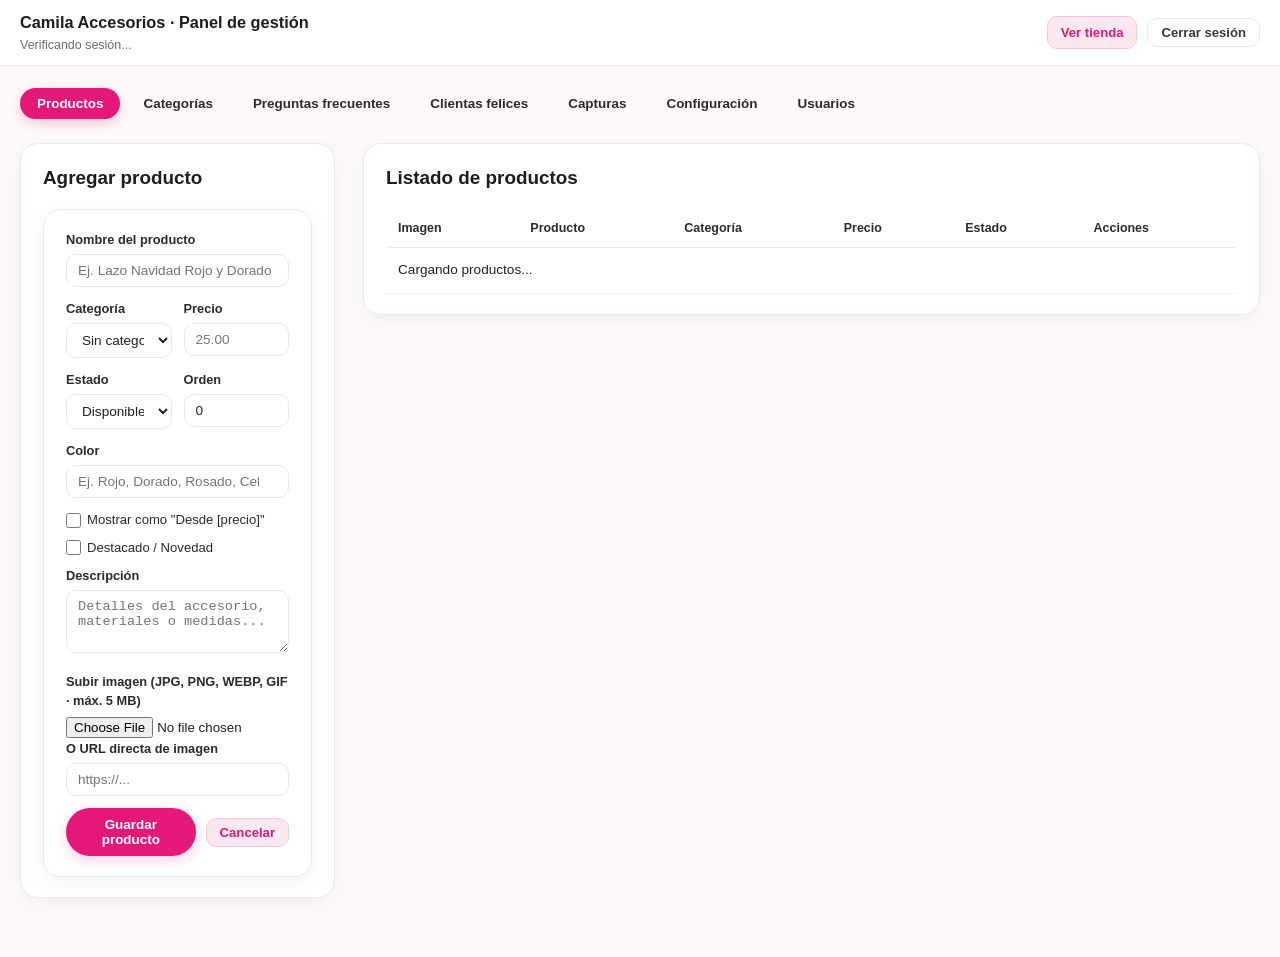
==== commit 98042fba: "Refactor admin.html structure and styling" ====
--- a/admin.html
+++ b/admin.html
@@ -6,30 +6,31 @@
   <title>Camila Accesorios — Panel de gestión</title>
   <link rel="preconnect" href="https://fonts.googleapis.com" />
   <link rel="preconnect" href="https://fonts.gstatic.com" crossorigin />
-  <link href="https://fonts.googleapis.com/css2?family=Plus+Jakarta+Sans:wght@400;500;600;700&display=swap" rel="stylesheet" />
+  <link href="https://fonts.googleapis.com/css2?family=Cormorant+Garamond:ital,wght@0,600;0,700;1,600;1,700&family=Plus+Jakarta+Sans:wght@400;500;600;700&display=swap" rel="stylesheet" />
+  <link rel="stylesheet" href="css/styles.css" />
   <link rel="stylesheet" href="css/admin.css" />
 </head>
-<body>
-
-  <!-- ENCABEZADO SUPERIOR -->
+<body class="admin-body">
+
+  <!-- 1. BARRA SUPERIOR -->
   <header class="admin-topbar">
-    <div class="admin-topbar__inner">
-      <div class="admin-brand">
-        <h1>Camila Accesorios · Panel de gestión</h1>
-        <p id="info-usuario-activo">Verificando sesión...</p>
-      </div>
-
-      <div class="admin-actions">
+    <div class="container admin-topbar-inner">
+      <div>
+        <strong>Camila Accesorios · Panel de gestión</strong>
+        <span id="info-usuario-activo">Verificando sesión...</span>
+      </div>
+
+      <div class="admin-topbar-actions">
         <a href="index.html" class="btn btn-outline">Ver tienda</a>
         <button type="button" id="btn-logout" class="btn btn-danger">Cerrar sesión</button>
       </div>
     </div>
   </header>
 
-  <!-- CONTENEDOR PRINCIPAL -->
-  <main class="admin-container">
-
-    <!-- NAVEGACIÓN POR PESTAÑAS -->
+  <!-- 2. CONTENEDOR PRINCIPAL -->
+  <main class="container admin-main">
+
+    <!-- PESTAÑAS -->
     <nav class="admin-tabs" role="tablist" aria-label="Secciones del panel">
       <button type="button" class="tab-btn active" role="tab" aria-selected="true" data-tab="sec-productos">
         Productos
@@ -62,29 +63,27 @@
         <div class="admin-card">
           <h2 id="titulo-form-producto">Agregar producto</h2>
 
-          <form id="form-producto" class="admin-form">
+          <form id="form-producto">
             <input type="hidden" id="prod-id" name="prod-id" />
 
-            <div class="form-group">
-              <label for="prod-nombre">Nombre del producto</label>
-              <input
-                type="text"
-                id="prod-nombre"
-                name="prod-nombre"
-                placeholder="Ej. Lazo Navidad Rojo y Dorado"
-                required
-              />
-            </div>
+            <label for="prod-nombre">Nombre del producto</label>
+            <input
+              type="text"
+              id="prod-nombre"
+              name="prod-nombre"
+              placeholder="Ej. Lazo Navidad Rojo y Dorado"
+              required
+            />
 
             <div class="form-row">
-              <div class="form-group">
+              <div>
                 <label for="prod-categoria">Categoría</label>
                 <select id="prod-categoria" name="prod-categoria">
                   <option value="">Sin categoría</option>
                 </select>
               </div>
 
-              <div class="form-group">
+              <div>
                 <label for="prod-precio">Precio</label>
                 <input
                   type="number"
@@ -99,7 +98,7 @@
             </div>
 
             <div class="form-row">
-              <div class="form-group">
+              <div>
                 <label for="prod-estado">Estado</label>
                 <select id="prod-estado" name="prod-estado">
                   <option value="disponible">Disponible</option>
@@ -107,7 +106,7 @@
                 </select>
               </div>
 
-              <div class="form-group">
+              <div>
                 <label for="prod-orden">Orden</label>
                 <input
                   type="number"
@@ -120,76 +119,66 @@
               </div>
             </div>
 
-            <div class="form-group">
-              <label for="prod-color">Color</label>
-              <input
-                type="text"
-                id="prod-color"
-                name="prod-color"
-                list="lista-colores-sugeridos"
-                placeholder="Ej. Rojo, Dorado, Rosado, Celeste"
-              />
-              <datalist id="lista-colores-sugeridos">
-                <option value="Rojo"></option>
-                <option value="Dorado"></option>
-                <option value="Plateado"></option>
-                <option value="Rosado"></option>
-                <option value="Fucsia"></option>
-                <option value="Celeste"></option>
-                <option value="Azul"></option>
-                <option value="Blanco"></option>
-                <option value="Negro"></option>
-                <option value="Verde"></option>
-                <option value="Morado"></option>
-                <option value="Lila"></option>
-                <option value="Amarillo"></option>
-                <option value="Coral"></option>
-              </datalist>
-            </div>
-
-            <div class="form-checks">
-              <label class="checkbox-label">
-                <input type="checkbox" id="prod-es-desde" name="prod-es-desde" />
-                <span>Mostrar como "Desde [precio]"</span>
-              </label>
-
-              <label class="checkbox-label">
-                <input type="checkbox" id="prod-destacado" name="prod-destacado" />
-                <span>Destacado / Novedad</span>
-              </label>
-            </div>
-
-            <div class="form-group">
-              <label for="prod-descripcion">Descripción</label>
-              <textarea
-                id="prod-descripcion"
-                name="prod-descripcion"
-                rows="3"
-                placeholder="Detalles del accesorio, materiales o medidas..."
-              ></textarea>
-            </div>
-
-            <div class="form-group">
-              <label for="prod-archivo">Subir imagen (JPG, PNG, WEBP, GIF · máx. 5 MB)</label>
-              <input
-                type="file"
-                id="prod-archivo"
-                name="prod-archivo"
-                accept="image/jpeg,image/png,image/webp,image/gif"
-              />
-            </div>
-
-            <div class="form-group">
-              <label for="prod-imagen-url">O URL directa de imagen</label>
-              <input
-                type="url"
-                id="prod-imagen-url"
-                name="prod-imagen-url"
-                placeholder="https://..."
-              />
-            </div>
-
-            <div class="form-actions">
+            <label for="prod-color">Color</label>
+            <input
+              type="text"
+              id="prod-color"
+              name="prod-color"
+              list="lista-colores-sugeridos"
+              placeholder="Ej. Rojo, Dorado, Rosado, Celeste"
+            />
+            <datalist id="lista-colores-sugeridos">
+              <option value="Rojo"></option>
+              <option value="Dorado"></option>
+              <option value="Plateado"></option>
+              <option value="Rosado"></option>
+              <option value="Fucsia"></option>
+              <option value="Celeste"></option>
+              <option value="Azul"></option>
+              <option value="Blanco"></option>
+              <option value="Negro"></option>
+              <option value="Verde"></option>
+              <option value="Morado"></option>
+              <option value="Lila"></option>
+              <option value="Amarillo"></option>
+              <option value="Coral"></option>
+            </datalist>
+
+            <label>
+              <input type="checkbox" id="prod-es-desde" name="prod-es-desde" />
+              Mostrar como "Desde [precio]"
+            </label>
+
+            <label>
+              <input type="checkbox" id="prod-destacado" name="prod-destacado" />
+              Destacado / Novedad
+            </label>
+
+            <label for="prod-descripcion">Descripción</label>
+            <textarea
+              id="prod-descripcion"
+              name="prod-descripcion"
+              rows="3"
+              placeholder="Detalles del accesorio, materiales o medidas..."
+            ></textarea>
+
+            <label for="prod-archivo">Subir imagen (JPG, PNG, WEBP, GIF · máx. 5 MB)</label>
+            <input
+              type="file"
+              id="prod-archivo"
+              name="prod-archivo"
+              accept="image/jpeg,image/png,image/webp,image/gif"
+            />
+
+            <label for="prod-imagen-url">O URL directa de imagen</label>
+            <input
+              type="url"
+              id="prod-imagen-url"
+              name="prod-imagen-url"
+              placeholder="https://..."
+            />
+
+            <div class="admin-topbar-actions">
               <button type="submit" class="btn btn-primary">Guardar producto</button>
               <button type="button" id="btn-cancelar-prod" class="btn btn-outline">Cancelar</button>
             </div>
@@ -198,23 +187,21 @@
 
         <div class="admin-card">
           <h2>Listado de productos</h2>
-          <div class="table-responsive">
-            <table class="admin-table">
-              <thead>
-                <tr>
-                  <th>Imagen</th>
-                  <th>Producto</th>
-                  <th>Categoría</th>
-                  <th>Precio</th>
-                  <th>Estado</th>
-                  <th>Acciones</th>
-                </tr>
-              </thead>
-              <tbody id="tbody-productos">
-                <tr><td colspan="6">Cargando productos...</td></tr>
-              </tbody>
-            </table>
-          </div>
+          <table>
+            <thead>
+              <tr>
+                <th>Imagen</th>
+                <th>Producto</th>
+                <th>Categoría</th>
+                <th>Precio</th>
+                <th>Estado</th>
+                <th>Acciones</th>
+              </tr>
+            </thead>
+            <tbody id="tbody-productos">
+              <tr><td colspan="6">Cargando productos...</td></tr>
+            </tbody>
+          </table>
         </div>
       </div>
     </section>
@@ -227,38 +214,34 @@
         <div class="admin-card">
           <h2>Agregar / editar categoría</h2>
 
-          <form id="form-categoria" class="admin-form">
+          <form id="form-categoria">
             <input type="hidden" id="cat-id" name="cat-id" />
 
-            <div class="form-group">
-              <label for="cat-nombre">Nombre de la categoría</label>
-              <input
-                type="text"
-                id="cat-nombre"
-                name="cat-nombre"
-                placeholder="Ej. Escolares"
-                required
-              />
-            </div>
-
-            <div class="form-group">
-              <label for="cat-slug">Slug</label>
-              <input
-                type="text"
-                id="cat-slug"
-                name="cat-slug"
-                placeholder="escolares"
-                required
-              />
-            </div>
+            <label for="cat-nombre">Nombre de la categoría</label>
+            <input
+              type="text"
+              id="cat-nombre"
+              name="cat-nombre"
+              placeholder="Ej. Escolares"
+              required
+            />
+
+            <label for="cat-slug">Slug</label>
+            <input
+              type="text"
+              id="cat-slug"
+              name="cat-slug"
+              placeholder="escolares"
+              required
+            />
 
             <div class="form-row">
-              <div class="form-group">
+              <div>
                 <label for="cat-orden">Orden</label>
                 <input type="number" id="cat-orden" name="cat-orden" min="0" value="0" />
               </div>
 
-              <div class="form-group">
+              <div>
                 <label for="cat-activa">Estado</label>
                 <select id="cat-activa" name="cat-activa">
                   <option value="true">Activa</option>
@@ -267,7 +250,7 @@
               </div>
             </div>
 
-            <div class="form-actions">
+            <div class="admin-topbar-actions">
               <button type="submit" class="btn btn-primary">Guardar categoría</button>
               <button type="button" id="btn-cancelar-cat" class="btn btn-outline">Cancelar</button>
             </div>
@@ -276,22 +259,20 @@
 
         <div class="admin-card">
           <h2>Categorías registradas</h2>
-          <div class="table-responsive">
-            <table class="admin-table">
-              <thead>
-                <tr>
-                  <th>Nombre</th>
-                  <th>Slug</th>
-                  <th>Orden</th>
-                  <th>Estado</th>
-                  <th>Acciones</th>
-                </tr>
-              </thead>
-              <tbody id="tbody-categorias">
-                <tr><td colspan="5">Cargando categorías...</td></tr>
-              </tbody>
-            </table>
-          </div>
+          <table>
+            <thead>
+              <tr>
+                <th>Nombre</th>
+                <th>Slug</th>
+                <th>Orden</th>
+                <th>Estado</th>
+                <th>Acciones</th>
+              </tr>
+            </thead>
+            <tbody id="tbody-categorias">
+              <tr><td colspan="5">Cargando categorías...</td></tr>
+            </tbody>
+          </table>
         </div>
       </div>
     </section>
@@ -304,38 +285,34 @@
         <div class="admin-card">
           <h2>Agregar / editar pregunta frecuente</h2>
 
-          <form id="form-faq" class="admin-form">
+          <form id="form-faq">
             <input type="hidden" id="faq-id" name="faq-id" />
 
-            <div class="form-group">
-              <label for="faq-pregunta">Pregunta</label>
-              <input
-                type="text"
-                id="faq-pregunta"
-                name="faq-pregunta"
-                placeholder="¿Hacen envíos a todo el Perú?"
-                required
-              />
-            </div>
-
-            <div class="form-group">
-              <label for="faq-respuesta">Respuesta</label>
-              <textarea
-                id="faq-respuesta"
-                name="faq-respuesta"
-                rows="4"
-                placeholder="Sí, realizamos envíos a nivel nacional..."
-                required
-              ></textarea>
-            </div>
+            <label for="faq-pregunta">Pregunta</label>
+            <input
+              type="text"
+              id="faq-pregunta"
+              name="faq-pregunta"
+              placeholder="¿Hacen envíos a todo el Perú?"
+              required
+            />
+
+            <label for="faq-respuesta">Respuesta</label>
+            <textarea
+              id="faq-respuesta"
+              name="faq-respuesta"
+              rows="4"
+              placeholder="Sí, realizamos envíos a nivel nacional..."
+              required
+            ></textarea>
 
             <div class="form-row">
-              <div class="form-group">
+              <div>
                 <label for="faq-orden">Orden</label>
                 <input type="number" id="faq-orden" name="faq-orden" min="0" value="0" />
               </div>
 
-              <div class="form-group">
+              <div>
                 <label for="faq-activa">Estado</label>
                 <select id="faq-activa" name="faq-activa">
                   <option value="true">Activa</option>
@@ -344,7 +321,7 @@
               </div>
             </div>
 
-            <div class="form-actions">
+            <div class="admin-topbar-actions">
               <button type="submit" class="btn btn-primary">Guardar pregunta</button>
               <button type="button" id="btn-cancelar-faq" class="btn btn-outline">Cancelar</button>
             </div>
@@ -353,56 +330,17 @@
 
         <div class="admin-card">
           <h2>Preguntas registradas</h2>
-          <div class="table-responsive">
-            <table class="admin-table">
-              <thead>
-                <tr>
-                  <th>Pregunta y respuesta</th>
-                  <th>Orden</th>
-                  <th>Estado</th>
-                  <th>Acciones</th>
-                </tr>
-              </thead>
-              <tbody id="tbody-faq">
-                <tr><td colspan="4">Cargando preguntas...</td></tr>
-              </tbody>
-            </table>
-          </div>
-        </div>
-      </div>
-    </section>
-
-    <!-- ========================================== -->
-    <!-- 4. CLIENTAS FELICES (RESEÑAS)             -->
-    <!-- ========================================== -->
-    <section id="sec-resenas" class="tab-panel" role="tabpanel" hidden>
-      <div class="admin-card">
-        <div class="card-header-flex">
-          <h2>Reseñas y comentarios de clientas</h2>
-          <div class="form-group form-group--inline">
-            <label for="filtro-estado-resenas">Filtrar:</label>
-            <select id="filtro-estado-resenas" name="filtro-estado-resenas">
-              <option value="todos">Todos</option>
-              <option value="pendiente">Pendientes</option>
-              <option value="aprobado">Aprobados</option>
-              <option value="rechazado">Rechazados</option>
-            </select>
-          </div>
-        </div>
-
-        <div class="table-responsive">
-          <table class="admin-table">
+          <table>
             <thead>
               <tr>
-                <th>Clienta</th>
-                <th>Comentario</th>
-                <th>Calificación</th>
+                <th>Pregunta y respuesta</th>
+                <th>Orden</th>
                 <th>Estado</th>
                 <th>Acciones</th>
               </tr>
             </thead>
-            <tbody id="tbody-resenas">
-              <tr><td colspan="5">Cargando reseñas...</td></tr>
+            <tbody id="tbody-faq">
+              <tr><td colspan="4">Cargando preguntas...</td></tr>
             </tbody>
           </table>
         </div>
@@ -410,6 +348,38 @@
     </section>
 
     <!-- ========================================== -->
+    <!-- 4. CLIENTAS FELICES (RESEÑAS)             -->
+    <!-- ========================================== -->
+    <section id="sec-resenas" class="tab-panel" role="tabpanel" hidden>
+      <div class="admin-card">
+        <h2>Reseñas y comentarios de clientas</h2>
+
+        <label for="filtro-estado-resenas">Filtrar por estado</label>
+        <select id="filtro-estado-resenas" name="filtro-estado-resenas">
+          <option value="todos">Todos</option>
+          <option value="pendiente">Pendientes</option>
+          <option value="aprobado">Aprobados</option>
+          <option value="rechazado">Rechazados</option>
+        </select>
+
+        <table>
+          <thead>
+            <tr>
+              <th>Clienta</th>
+              <th>Comentario</th>
+              <th>Calificación</th>
+              <th>Estado</th>
+              <th>Acciones</th>
+            </tr>
+          </thead>
+          <tbody id="tbody-resenas">
+            <tr><td colspan="5">Cargando reseñas...</td></tr>
+          </tbody>
+        </table>
+      </div>
+    </section>
+
+    <!-- ========================================== -->
     <!-- 5. CAPTURAS DE WHATSAPP                    -->
     <!-- ========================================== -->
     <section id="sec-capturas" class="tab-panel" role="tabpanel" hidden>
@@ -417,41 +387,35 @@
         <div class="admin-card">
           <h2>Agregar / editar captura</h2>
 
-          <form id="form-captura" class="admin-form">
+          <form id="form-captura">
             <input type="hidden" id="cap-id" name="cap-id" />
 
-            <div class="form-group">
-              <label for="cap-archivo">Subir imagen</label>
-              <input
-                type="file"
-                id="cap-archivo"
-                name="cap-archivo"
-                accept="image/jpeg,image/png,image/webp,image/gif"
-              />
-            </div>
-
-            <div class="form-group">
-              <label for="cap-url">O URL de imagen</label>
-              <input type="url" id="cap-url" name="cap-url" placeholder="https://..." />
-            </div>
-
-            <div class="form-group">
-              <label for="cap-descripcion">Descripción</label>
-              <input
-                type="text"
-                id="cap-descripcion"
-                name="cap-descripcion"
-                placeholder="Ej. Pedido entregado en Piura"
-              />
-            </div>
+            <label for="cap-archivo">Subir imagen</label>
+            <input
+              type="file"
+              id="cap-archivo"
+              name="cap-archivo"
+              accept="image/jpeg,image/png,image/webp,image/gif"
+            />
+
+            <label for="cap-url">O URL de imagen</label>
+            <input type="url" id="cap-url" name="cap-url" placeholder="https://..." />
+
+            <label for="cap-descripcion">Descripción</label>
+            <input
+              type="text"
+              id="cap-descripcion"
+              name="cap-descripcion"
+              placeholder="Ej. Pedido entregado en Piura"
+            />
 
             <div class="form-row">
-              <div class="form-group">
+              <div>
                 <label for="cap-orden">Orden</label>
                 <input type="number" id="cap-orden" name="cap-orden" min="0" value="0" />
               </div>
 
-              <div class="form-group">
+              <div>
                 <label for="cap-activa">Estado</label>
                 <select id="cap-activa" name="cap-activa">
                   <option value="true">Activa</option>
@@ -460,7 +424,7 @@
               </div>
             </div>
 
-            <div class="form-actions">
+            <div class="admin-topbar-actions">
               <button type="submit" class="btn btn-primary">Guardar captura</button>
               <button type="button" id="btn-cancelar-cap" class="btn btn-outline">Cancelar</button>
             </div>
@@ -469,8 +433,8 @@
 
         <div class="admin-card">
           <h2>Capturas registradas</h2>
-          <div id="grid-admin-capturas" class="capturas-grid">
-            <p class="texto-suave">Cargando capturas...</p>
+          <div id="grid-admin-capturas">
+            <p>Cargando capturas...</p>
           </div>
         </div>
       </div>
@@ -483,61 +447,55 @@
       <div class="admin-card">
         <h2>Configuración general de la tienda</h2>
 
-        <form id="form-config" class="admin-form">
+        <form id="form-config">
           <div class="form-row">
-            <div class="form-group">
+            <div>
               <label for="cfg-marca">Nombre de marca</label>
               <input type="text" id="cfg-marca" name="cfg-marca" required />
             </div>
 
-            <div class="form-group">
+            <div>
               <label for="cfg-lema">Lema / subtítulo</label>
               <input type="text" id="cfg-lema" name="cfg-lema" />
             </div>
           </div>
 
           <div class="form-row">
-            <div class="form-group">
+            <div>
               <label for="cfg-wa">Número de WhatsApp (con código de país)</label>
               <input type="text" id="cfg-wa" name="cfg-wa" placeholder="51900000000" required />
             </div>
 
-            <div class="form-group">
+            <div>
               <label for="cfg-moneda">Símbolo de moneda</label>
               <input type="text" id="cfg-moneda" name="cfg-moneda" value="S/" required />
             </div>
           </div>
 
-          <div class="form-group">
-            <label for="cfg-mensaje-wa">Mensaje base para WhatsApp</label>
-            <textarea
-              id="cfg-mensaje-wa"
-              name="cfg-mensaje-wa"
-              rows="3"
-              placeholder="Hola Camila Accesorios, deseo realizar el siguiente pedido:"
-            ></textarea>
-          </div>
+          <label for="cfg-mensaje-wa">Mensaje base para WhatsApp</label>
+          <textarea
+            id="cfg-mensaje-wa"
+            name="cfg-mensaje-wa"
+            rows="3"
+            placeholder="Hola Camila Accesorios, deseo realizar el siguiente pedido:"
+          ></textarea>
 
           <div class="form-row">
-            <div class="form-group">
+            <div>
               <label for="cfg-fb">URL Facebook</label>
               <input type="url" id="cfg-fb" name="cfg-fb" placeholder="https://facebook.com/..." />
             </div>
 
-            <div class="form-group">
+            <div>
               <label for="cfg-ig">URL Instagram</label>
               <input type="url" id="cfg-ig" name="cfg-ig" placeholder="https://instagram.com/..." />
             </div>
-
-            <div class="form-group">
-              <label for="cfg-tt">URL TikTok</label>
-              <input type="url" id="cfg-tt" name="cfg-tt" placeholder="https://tiktok.com/..." />
-            </div>
           </div>
 
-          <div class="form-actions">
-            <button type="submit" class="btn btn-primary">Guardar configuración</button>
-          </div>
+          <label for="cfg-tt">URL TikTok</label>
+          <input type="url" id="cfg-tt" name="cfg-tt" placeholder="https://tiktok.com/..." />
+
+          <button type="submit" class="btn btn-primary">Guardar configuración</button>
         </form>
       </div>
     </section>
@@ -548,22 +506,20 @@
     <section id="sec-usuarios" class="tab-panel" role="tabpanel" hidden>
       <div class="admin-card">
         <h2>Usuarios y permisos</h2>
-        <div class="table-responsive">
-          <table class="admin-table">
-            <thead>
-              <tr>
-                <th>Nombre</th>
-                <th>Correo</th>
-                <th>Rol</th>
-                <th>Estado</th>
-                <th>Acción</th>
-              </tr>
-            </thead>
-            <tbody id="tbody-usuarios">
-              <tr><td colspan="5">Cargando usuarios...</td></tr>
-            </tbody>
-          </table>
-        </div>
+        <table>
+          <thead>
+            <tr>
+              <th>Nombre</th>
+              <th>Correo</th>
+              <th>Rol</th>
+              <th>Estado</th>
+              <th>Acción</th>
+            </tr>
+          </thead>
+          <tbody id="tbody-usuarios">
+            <tr><td colspan="5">Cargando usuarios...</td></tr>
+          </tbody>
+        </table>
       </div>
     </section>
 
--- a/css/styles.css
+++ b/css/styles.css
@@ -0,0 +1,902 @@
+:root {
+  --bg-page: #fdf9fa;
+  --bg-surface: #ffffff;
+  --bg-soft-pink: #fce7f0;
+  --bg-card-img: #f8f5f7;
+  --primary: #e41878;
+  --primary-hover: #c51165;
+  --primary-soft: #fde8f2;
+  --primary-border: #f8c6de;
+  --plum-title: #6b1d47;
+  --text-main: #232026;
+  --text-muted: #6e6873;
+  --border-light: #ece7ec;
+  --radius-card: 18px;
+  --radius-pill: 999px;
+  --shadow-card: 0 6px 20px rgba(72, 18, 45, 0.05);
+  --shadow-hover: 0 12px 28px rgba(228, 24, 120, 0.12);
+}
+
+*,
+*::before,
+*::after {
+  box-sizing: border-box;
+  margin: 0;
+  padding: 0;
+}
+
+html {
+  scroll-behavior: smooth;
+}
+
+body {
+  font-family: 'Plus Jakarta Sans', -apple-system, BlinkMacSystemFont, sans-serif;
+  background-color: var(--bg-page);
+  color: var(--text-main);
+  line-height: 1.5;
+  -webkit-font-smoothing: antialiased;
+}
+
+a {
+  color: inherit;
+  text-decoration: none;
+}
+
+button,
+input,
+select {
+  font-family: inherit;
+}
+
+img {
+  display: block;
+  max-width: 100%;
+}
+
+.container {
+  width: 100%;
+  max-width: 1240px;
+  margin: 0 auto;
+  padding: 0 20px;
+}
+
+/* 1. BARRA SUPERIOR */
+.top-bar {
+  background-color: var(--primary);
+  color: #ffffff;
+  font-size: 0.78rem;
+  font-weight: 500;
+  padding: 7px 0;
+}
+
+.top-bar__inner {
+  display: flex;
+  align-items: center;
+  justify-content: space-between;
+  gap: 12px;
+  flex-wrap: wrap;
+}
+
+.top-bar__item,
+.top-bar__item a {
+  display: inline-flex;
+  align-items: center;
+  gap: 6px;
+}
+
+.top-bar__item svg {
+  width: 14px;
+  height: 14px;
+  flex-shrink: 0;
+}
+
+/* 2. ENCABEZADO */
+.site-header {
+  background-color: var(--bg-surface);
+  border-bottom: 1px solid var(--border-light);
+  position: sticky;
+  top: 0;
+  z-index: 40;
+}
+
+.header__inner {
+  min-height: 76px;
+  display: flex;
+  align-items: center;
+  justify-content: space-between;
+  gap: 20px;
+}
+
+.brand {
+  display: inline-flex;
+  align-items: center;
+  gap: 10px;
+}
+
+.brand__icon {
+  color: var(--primary);
+  display: inline-flex;
+  align-items: center;
+}
+
+.brand__icon svg {
+  width: 34px;
+  height: 24px;
+}
+
+.brand__text {
+  display: flex;
+  flex-direction: column;
+}
+
+.brand__name {
+  font-family: 'Cormorant Garamond', Georgia, serif;
+  font-style: italic;
+  font-weight: 700;
+  font-size: 1.75rem;
+  line-height: 1;
+  color: #1f1b24;
+}
+
+.brand__tagline {
+  font-size: 0.58rem;
+  font-weight: 700;
+  letter-spacing: 0.14em;
+  text-transform: uppercase;
+  color: var(--text-muted);
+  margin-top: 3px;
+}
+
+.nav-menu {
+  display: flex;
+  align-items: center;
+  gap: 8px;
+}
+
+.nav-link {
+  font-size: 0.9rem;
+  font-weight: 500;
+  color: #3c3742;
+  padding: 7px 16px;
+  border-radius: var(--radius-pill);
+  transition: background-color 0.2s ease, color 0.2s ease;
+}
+
+.nav-link:hover {
+  background-color: var(--primary-soft);
+  color: var(--primary);
+}
+
+.nav-link.is-active {
+  background-color: var(--primary);
+  color: #ffffff;
+  font-weight: 600;
+}
+
+.header__actions {
+  display: flex;
+  align-items: center;
+  gap: 10px;
+}
+
+.btn-ghost-sm {
+  font-size: 0.82rem;
+  font-weight: 600;
+  color: var(--text-muted);
+  padding: 6px 12px;
+  border-radius: var(--radius-pill);
+  transition: color 0.2s ease, background-color 0.2s ease;
+}
+
+.btn-ghost-sm:hover {
+  color: var(--primary);
+  background-color: var(--primary-soft);
+}
+
+.btn-bag {
+  display: inline-flex;
+  align-items: center;
+  gap: 7px;
+  background-color: var(--primary-soft);
+  color: var(--primary);
+  border: 1px solid var(--primary-border);
+  border-radius: var(--radius-pill);
+  padding: 7px 14px;
+  font-size: 0.85rem;
+  font-weight: 700;
+  cursor: pointer;
+  transition: background-color 0.2s ease, color 0.2s ease;
+}
+
+.btn-bag:hover {
+  background-color: var(--primary);
+  color: #ffffff;
+}
+
+.btn-bag svg {
+  width: 16px;
+  height: 16px;
+}
+
+.bag-count {
+  background-color: var(--primary);
+  color: #ffffff;
+  font-size: 0.72rem;
+  min-width: 18px;
+  height: 18px;
+  border-radius: 999px;
+  display: inline-flex;
+  align-items: center;
+  justify-content: center;
+  padding: 0 5px;
+}
+
+.btn-bag:hover .bag-count {
+  background-color: #ffffff;
+  color: var(--primary);
+}
+
+/* 3. PORTADA / HERO */
+.hero {
+  position: relative;
+  min-height: 410px;
+  display: flex;
+  align-items: center;
+  overflow: hidden;
+  background: linear-gradient(90deg, #fcebf2 0%, #f7dbe7 55%, #efd0de 100%);
+}
+
+.hero__media {
+  position: absolute;
+  inset: 0;
+  z-index: 0;
+}
+
+.hero__media img {
+  width: 100%;
+  height: 100%;
+  object-fit: cover;
+  object-position: right center;
+}
+
+.hero__overlay {
+  position: absolute;
+  inset: 0;
+  background: linear-gradient(
+    90deg,
+    rgba(253, 240, 246, 0.96) 0%,
+    rgba(253, 240, 246, 0.85) 42%,
+    rgba(253, 240, 246, 0.18) 78%,
+    rgba(253, 240, 246, 0.05) 100%
+  );
+}
+
+.hero__content {
+  position: relative;
+  z-index: 1;
+  padding: 48px 20px;
+}
+
+.hero__box {
+  max-width: 470px;
+}
+
+.hero__title {
+  font-family: 'Cormorant Garamond', Georgia, serif;
+  font-weight: 700;
+  font-size: clamp(2.6rem, 4.8vw, 3.85rem);
+  line-height: 1.02;
+  color: var(--plum-title);
+  margin-bottom: 14px;
+}
+
+.hero__subtitle {
+  font-size: 1.02rem;
+  color: #48424d;
+  margin-bottom: 24px;
+  max-width: 390px;
+}
+
+.btn-pill {
+  display: inline-flex;
+  align-items: center;
+  gap: 8px;
+  background-color: var(--primary);
+  color: #ffffff;
+  border: none;
+  border-radius: var(--radius-pill);
+  padding: 11px 22px;
+  font-size: 0.9rem;
+  font-weight: 600;
+  cursor: pointer;
+  box-shadow: 0 6px 18px rgba(228, 24, 120, 0.25);
+  transition: background-color 0.2s ease, transform 0.15s ease;
+}
+
+.btn-pill:hover {
+  background-color: var(--primary-hover);
+  transform: translateY(-1px);
+}
+
+.btn-pill--full {
+  width: 100%;
+  justify-content: center;
+}
+
+/* 4. FRANJA DE BENEFICIOS */
+.benefits-strip {
+  background-color: var(--bg-surface);
+  border-top: 1px solid var(--border-light);
+  border-bottom: 1px solid var(--border-light);
+  padding: 14px 0;
+}
+
+.benefits-grid {
+  display: grid;
+  grid-template-columns: repeat(4, 1fr);
+  gap: 16px;
+  align-items: center;
+}
+
+.benefit-item {
+  display: flex;
+  align-items: center;
+  justify-content: center;
+  gap: 8px;
+  font-size: 0.85rem;
+  font-weight: 500;
+  color: #3a3540;
+}
+
+.benefit-item svg {
+  width: 16px;
+  height: 16px;
+  color: var(--primary);
+  flex-shrink: 0;
+}
+
+/* 5. CATÁLOGO */
+.catalog-section {
+  padding: 36px 0 64px;
+}
+
+.catalog-layout {
+  display: grid;
+  grid-template-columns: 265px minmax(0, 1fr);
+  gap: 28px;
+  align-items: start;
+}
+
+/* SIDEBAR */
+.sidebar {
+  display: flex;
+  flex-direction: column;
+  gap: 22px;
+}
+
+.sidebar-card {
+  background-color: var(--bg-surface);
+  border: 1px solid var(--border-light);
+  border-radius: var(--radius-card);
+  overflow: hidden;
+  box-shadow: var(--shadow-card);
+}
+
+.sidebar-card__header {
+  background-color: var(--primary);
+  color: #ffffff;
+  padding: 13px 18px;
+  display: flex;
+  align-items: center;
+  gap: 9px;
+}
+
+.sidebar-card__header svg {
+  width: 17px;
+  height: 17px;
+}
+
+.sidebar-card__header h2 {
+  font-size: 0.98rem;
+  font-weight: 700;
+}
+
+.category-list {
+  list-style: none;
+  padding: 10px;
+  display: flex;
+  flex-direction: column;
+  gap: 4px;
+}
+
+.category-btn {
+  width: 100%;
+  display: flex;
+  align-items: center;
+  justify-content: space-between;
+  gap: 8px;
+  padding: 9px 12px;
+  border-radius: 10px;
+  border: none;
+  background: transparent;
+  color: #3b3642;
+  font-size: 0.88rem;
+  font-weight: 500;
+  cursor: pointer;
+  text-align: left;
+  transition: background-color 0.18s ease, color 0.18s ease;
+}
+
+.category-btn:hover {
+  background-color: var(--bg-soft-pink);
+  color: var(--primary);
+}
+
+.category-btn.is-active {
+  background-color: var(--primary-soft);
+  color: var(--primary);
+  font-weight: 700;
+}
+
+.category-count {
+  font-size: 0.76rem;
+  font-weight: 700;
+  color: var(--primary);
+  background-color: var(--primary-soft);
+  min-width: 22px;
+  height: 22px;
+  border-radius: 999px;
+  display: inline-flex;
+  align-items: center;
+  justify-content: center;
+  padding: 0 6px;
+}
+
+.category-btn.is-active .category-count {
+  background-color: var(--primary);
+  color: #ffffff;
+}
+
+.sidebar-card__body {
+  padding: 16px 18px 18px;
+  display: flex;
+  flex-direction: column;
+  gap: 16px;
+}
+
+.filter-group {
+  display: flex;
+  flex-direction: column;
+  gap: 8px;
+}
+
+.filter-label-row {
+  display: flex;
+  align-items: center;
+  justify-content: space-between;
+  font-size: 0.85rem;
+}
+
+.filter-group label {
+  font-size: 0.85rem;
+  font-weight: 600;
+  color: #3a3540;
+}
+
+.filter-price-value {
+  font-weight: 700;
+  color: var(--primary);
+}
+
+.range-slider {
+  width: 100%;
+  accent-color: var(--primary);
+  cursor: pointer;
+}
+
+.select-control {
+  width: 100%;
+  padding: 9px 12px;
+  border-radius: 10px;
+  border: 1px solid var(--border-light);
+  background-color: #fafafa;
+  color: var(--text-main);
+  font-size: 0.86rem;
+  cursor: pointer;
+}
+
+.select-control:focus {
+  outline: 2px solid var(--primary-border);
+  border-color: var(--primary);
+}
+
+.btn-clear-filters {
+  width: 100%;
+  padding: 9px 14px;
+  border-radius: 10px;
+  border: 1px solid var(--primary-border);
+  background-color: var(--bg-soft-pink);
+  color: var(--primary);
+  font-size: 0.85rem;
+  font-weight: 700;
+  cursor: pointer;
+  transition: background-color 0.2s ease, color 0.2s ease;
+}
+
+.btn-clear-filters:hover {
+  background-color: var(--primary);
+  color: #ffffff;
+}
+
+/* ENCABEZADO DEL CATÁLOGO */
+.catalog-header {
+  display: flex;
+  align-items: flex-end;
+  justify-content: space-between;
+  gap: 18px;
+  margin-bottom: 24px;
+  flex-wrap: wrap;
+}
+
+.catalog-eyebrow {
+  display: block;
+  font-size: 0.7rem;
+  font-weight: 700;
+  letter-spacing: 0.12em;
+  text-transform: uppercase;
+  color: var(--primary);
+  margin-bottom: 4px;
+}
+
+.catalog-title {
+  font-family: 'Cormorant Garamond', Georgia, serif;
+  font-weight: 700;
+  font-size: clamp(2rem, 3.2vw, 2.65rem);
+  line-height: 1.05;
+  color: #1c1921;
+}
+
+.catalog-sparkle {
+  color: var(--primary);
+  font-style: normal;
+  font-size: 1.35rem;
+  vertical-align: super;
+}
+
+.catalog-count {
+  font-size: 0.85rem;
+  color: var(--text-muted);
+  margin-top: 6px;
+}
+
+.catalog-controls {
+  display: flex;
+  align-items: center;
+  gap: 12px;
+  flex-wrap: wrap;
+}
+
+.search-box {
+  position: relative;
+  display: flex;
+  align-items: center;
+}
+
+.search-box svg {
+  position: absolute;
+  left: 12px;
+  width: 15px;
+  height: 15px;
+  color: var(--text-muted);
+  pointer-events: none;
+}
+
+.search-box input {
+  width: 210px;
+  padding: 8px 12px 8px 34px;
+  border-radius: 10px;
+  border: 1px solid var(--border-light);
+  background-color: var(--bg-surface);
+  font-size: 0.85rem;
+  color: var(--text-main);
+}
+
+.search-box input:focus {
+  outline: 2px solid var(--primary-border);
+  border-color: var(--primary);
+}
+
+.sort-box {
+  display: flex;
+  align-items: center;
+  gap: 7px;
+  font-size: 0.84rem;
+  color: var(--text-muted);
+}
+
+.select-control--compact {
+  width: auto;
+  padding: 8px 12px;
+  background-color: var(--bg-surface);
+}
+
+/* CUADRÍCULA DE TARJETAS */
+.products-grid {
+  display: grid;
+  grid-template-columns: repeat(4, minmax(0, 1fr));
+  gap: 18px;
+}
+
+.product-card {
+  background-color: var(--bg-surface);
+  border: 1px solid var(--border-light);
+  border-radius: var(--radius-card);
+  padding: 12px 12px 18px;
+  text-align: center;
+  box-shadow: var(--shadow-card);
+  transition: transform 0.2s ease, box-shadow 0.2s ease, border-color 0.2s ease;
+  display: flex;
+  flex-direction: column;
+}
+
+.product-card:hover {
+  transform: translateY(-4px);
+  box-shadow: var(--shadow-hover);
+  border-color: var(--primary-border);
+}
+
+.product-card__media {
+  position: relative;
+  background-color: var(--bg-card-img);
+  border-radius: 14px;
+  aspect-ratio: 1 / 1;
+  overflow: hidden;
+  display: flex;
+  align-items: center;
+  justify-content: center;
+  margin-bottom: 14px;
+}
+
+.product-card__media img {
+  width: 100%;
+  height: 100%;
+  object-fit: cover;
+}
+
+.badge-novedad {
+  position: absolute;
+  top: 10px;
+  left: 10px;
+  background-color: var(--primary);
+  color: #ffffff;
+  font-size: 0.68rem;
+  font-weight: 700;
+  padding: 3px 9px;
+  border-radius: var(--radius-pill);
+  letter-spacing: 0.02em;
+}
+
+.product-card__title {
+  font-size: 0.92rem;
+  font-weight: 700;
+  color: #1f1b24;
+  margin-bottom: 4px;
+}
+
+.product-card__price {
+  font-size: 0.94rem;
+  font-weight: 700;
+  color: var(--primary);
+  margin-bottom: 8px;
+}
+
+.product-card__link {
+  background: none;
+  border: none;
+  color: var(--primary);
+  font-size: 0.78rem;
+  font-weight: 600;
+  cursor: pointer;
+  align-self: center;
+  padding: 2px 6px;
+}
+
+.product-card__link:hover {
+  text-decoration: underline;
+}
+
+.empty-state {
+  grid-column: 1 / -1;
+  text-align: center;
+  padding: 40px 20px;
+  color: var(--text-muted);
+  background-color: var(--bg-surface);
+  border-radius: var(--radius-card);
+  border: 1px dashed var(--border-light);
+}
+
+/* FOOTER */
+.site-footer {
+  background-color: var(--bg-surface);
+  border-top: 1px solid var(--border-light);
+  padding: 28px 0;
+}
+
+.footer__inner {
+  display: flex;
+  align-items: center;
+  justify-content: space-between;
+  gap: 16px;
+  flex-wrap: wrap;
+}
+
+.footer__inner p {
+  font-size: 0.85rem;
+  color: var(--text-muted);
+  margin-top: 4px;
+}
+
+.footer__links {
+  display: flex;
+  gap: 18px;
+  font-size: 0.88rem;
+  font-weight: 600;
+  color: var(--primary);
+}
+
+/* MODAL Y BOLSA */
+.modal-backdrop,
+.drawer-backdrop {
+  position: fixed;
+  inset: 0;
+  background-color: rgba(24, 14, 20, 0.5);
+  z-index: 60;
+  display: flex;
+  align-items: center;
+  justify-content: center;
+  padding: 16px;
+}
+
+.modal-backdrop[hidden],
+.drawer-backdrop[hidden] {
+  display: none;
+}
+
+.modal-card {
+  background-color: var(--bg-surface);
+  border-radius: 20px;
+  max-width: 680px;
+  width: 100%;
+  padding: 24px;
+  position: relative;
+}
+
+.modal-close {
+  position: absolute;
+  top: 14px;
+  right: 14px;
+  width: 32px;
+  height: 32px;
+  border-radius: 999px;
+  border: 1px solid var(--border-light);
+  background: var(--bg-surface);
+  cursor: pointer;
+  font-size: 0.9rem;
+}
+
+.modal-detalle__grid {
+  display: grid;
+  grid-template-columns: 1fr 1.1fr;
+  gap: 22px;
+  align-items: center;
+}
+
+.modal-detalle__img img {
+  border-radius: 14px;
+  aspect-ratio: 1 / 1;
+  object-fit: cover;
+  background: var(--bg-card-img);
+}
+
+.modal-detalle__cat {
+  font-size: 0.75rem;
+  font-weight: 700;
+  text-transform: uppercase;
+  color: var(--primary);
+}
+
+.modal-detalle__info h3 {
+  font-size: 1.4rem;
+  margin: 4px 0 8px;
+}
+
+.modal-detalle__precio {
+  font-size: 1.2rem;
+  font-weight: 700;
+  color: var(--primary);
+  margin-bottom: 12px;
+}
+
+.modal-detalle__desc {
+  font-size: 0.9rem;
+  color: var(--text-muted);
+  margin-bottom: 18px;
+}
+
+.drawer-backdrop {
+  justify-content: flex-end;
+  padding: 0;
+}
+
+.drawer-panel {
+  width: 100%;
+  max-width: 380px;
+  height: 100%;
+  background-color: var(--bg-surface);
+  display: flex;
+  flex-direction: column;
+  padding: 22px;
+}
+
+.drawer-header {
+  display: flex;
+  align-items: center;
+  justify-content: space-between;
+  padding-bottom: 14px;
+  border-bottom: 1px solid var(--border-light);
+  position: relative;
+}
+
+.drawer-body {
+  flex: 1;
+  overflow-y: auto;
+  padding: 16px 0;
+  display: flex;
+  flex-direction: column;
+  gap: 12px;
+}
+
+.drawer-footer {
+  border-top: 1px solid var(--border-light);
+  padding-top: 14px;
+  display: flex;
+  flex-direction: column;
+  gap: 12px;
+}
+
+.drawer-total {
+  display: flex;
+  justify-content: space-between;
+  font-size: 1rem;
+}
+
+/* RESPONSIVE */
+@media (max-width: 1024px) {
+  .catalog-layout {
+    grid-template-columns: 1fr;
+  }
+
+  .products-grid {
+    grid-template-columns: repeat(3, minmax(0, 1fr));
+  }
+}
+
+@media (max-width: 768px) {
+  .nav-menu {
+    display: none;
+  }
+
+  .benefits-grid {
+    grid-template-columns: repeat(2, 1fr);
+    justify-items: start;
+  }
+
+  .products-grid {
+    grid-template-columns: repeat(2, minmax(0, 1fr));
+    gap: 12px;
+  }
+
+  .modal-detalle__grid {
+    grid-template-columns: 1fr;
+  }
+}
